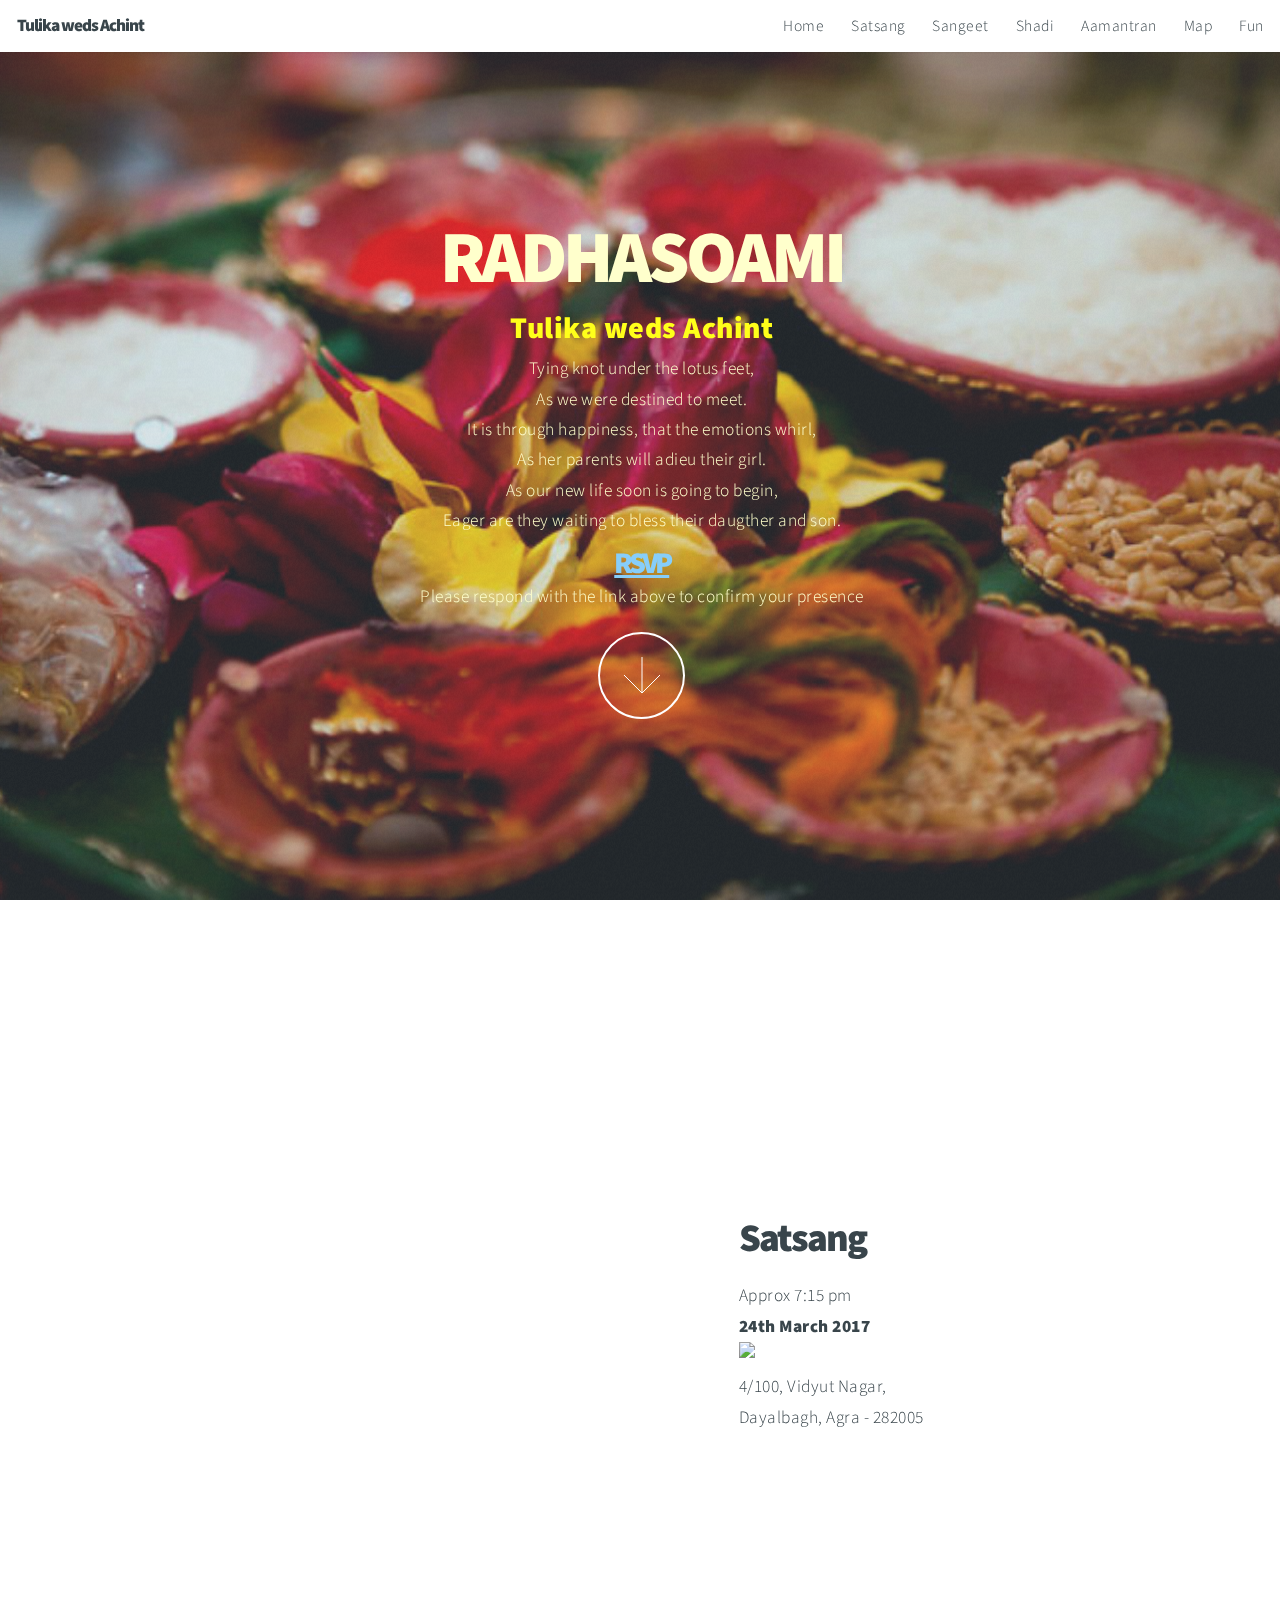
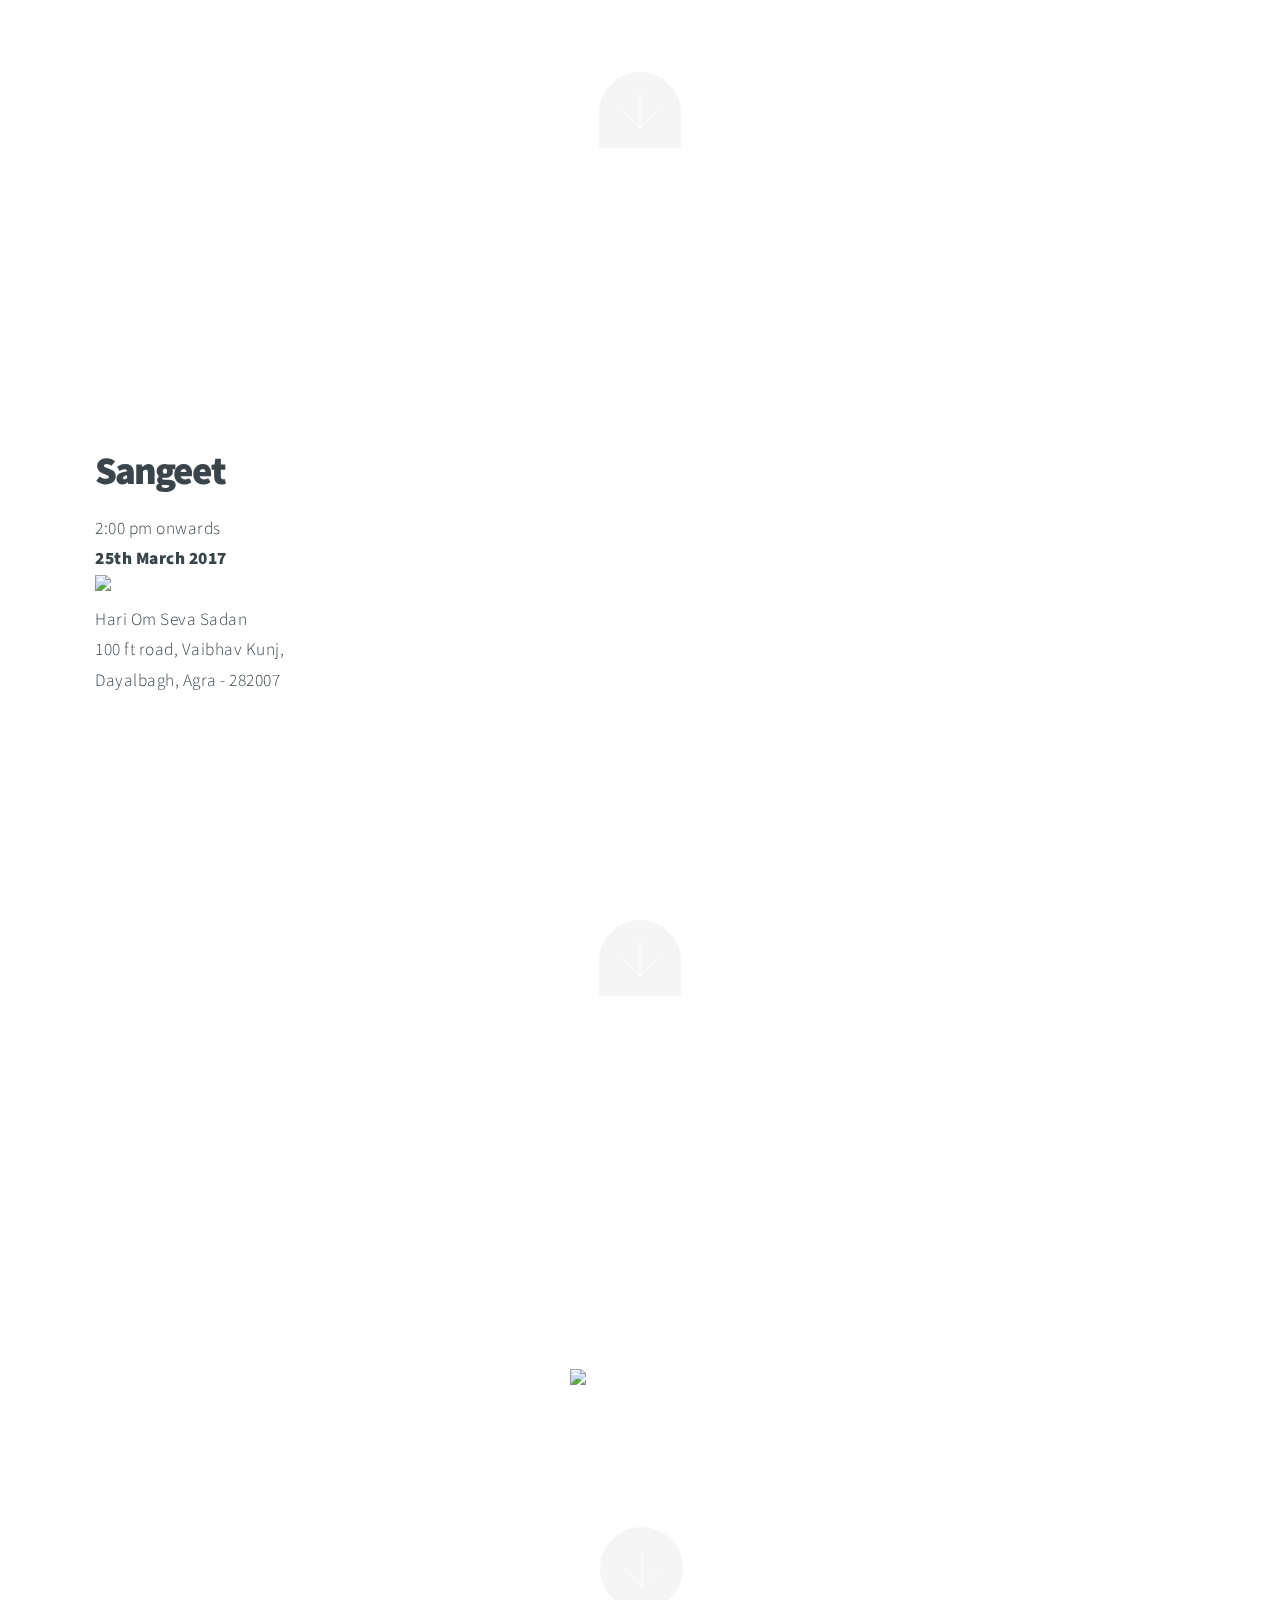
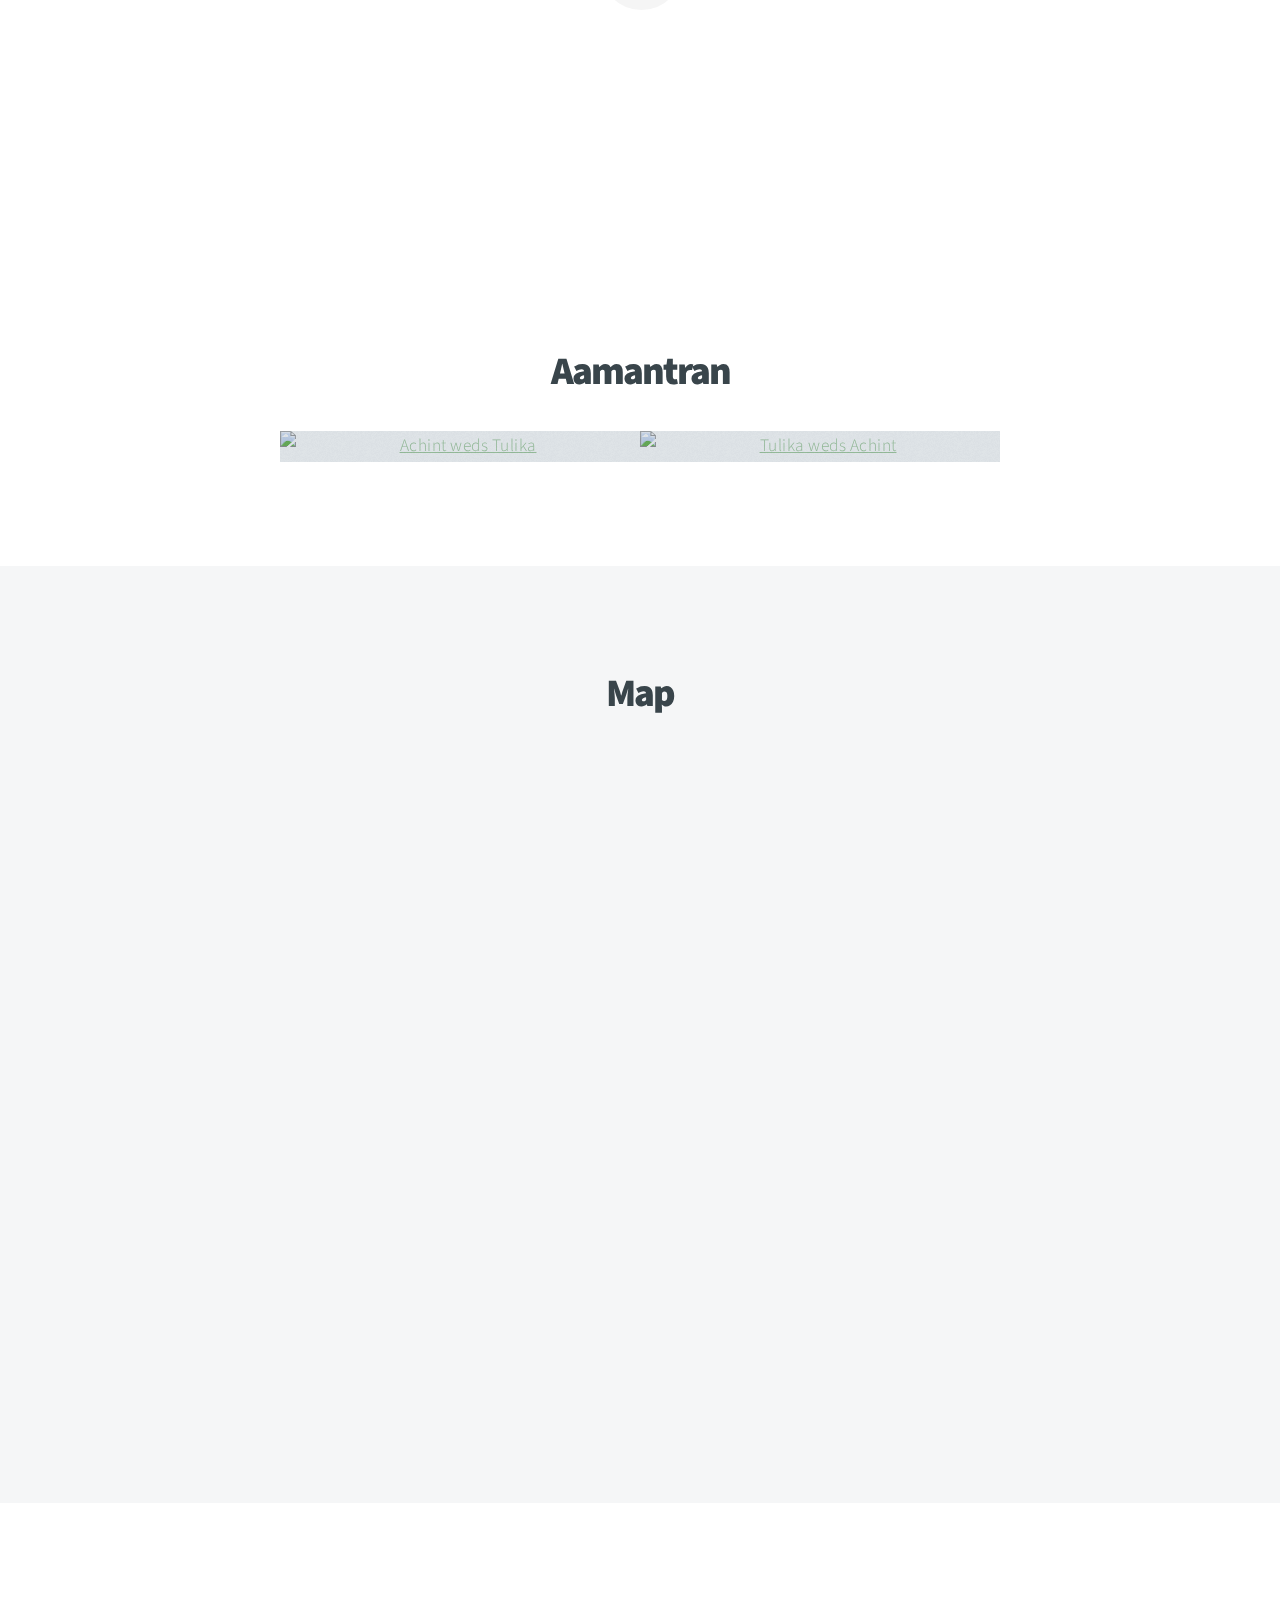
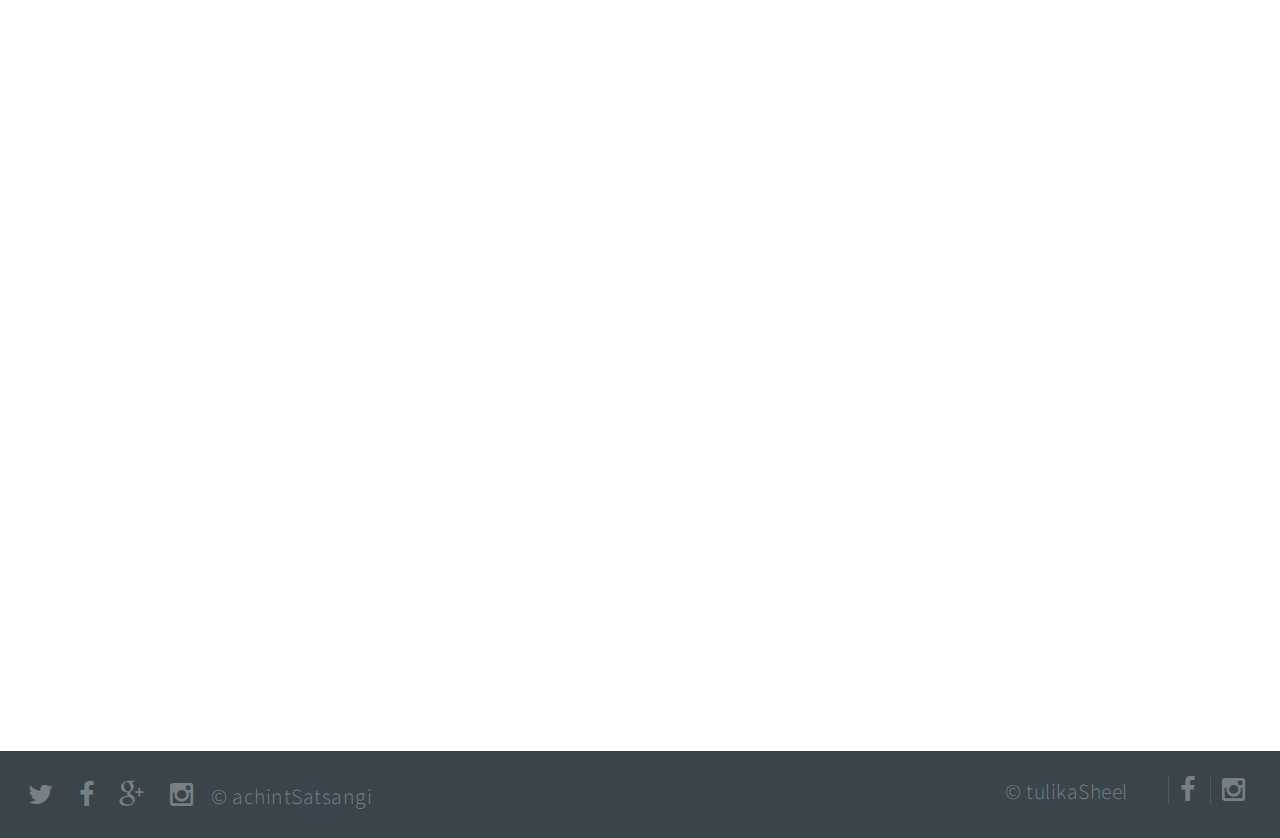
==== src/main/webapp/marriage/index.html @ 6a80fe25 "Deleted old junk files.. moved marriage site to a new folder" ====
<!DOCTYPE HTML>
<!--
	Big Picture by HTML5 UP
	html5up.net | @n33co
	Free for personal and commercial use under the CCA 3.0 license (html5up.net/license)
-->
<html>
	<head>
		<title>Tulika weds Achint</title>
		<meta charset="utf-8" />
		<meta name="viewport" content="width=device-width, initial-scale=1" />
		<link rel="icon" type="../images/jpg" href="../images/favicon.jpg" sizes="32x32">

		<!-- for IE -->
		<link rel="icon" type="../images/jpg" href="../images/favicon.jpg" >

		<!--[if lte IE 8]><script src="../assets/js/ie/html5shiv.js"></script><![endif]-->
		<link rel="stylesheet" href="../assets/css/main.css" />
		<!--[if lte IE 8]><link rel="stylesheet" href="../assets/css/ie8.css" /><![endif]-->
		<!--[if lte IE 9]><link rel="stylesheet" href="../assets/css/ie9.css" /><![endif]-->
	</head>
    <style>
        .google-maps {
            position: relative;
            padding-bottom: 75%; // This is the aspect ratio
            height: 0;
            overflow: hidden;
        }
        .google-maps iframe {
            position: absolute;
            top: 0;
            left: 0;
            width: 100% !important;
            height: 100% !important;
        }
    </style>
	<body>

		<!-- Header -->
			<header id="header">

				<!-- Logo -->
					<h1 id="logo">Tulika weds Achint</h1>

				<!-- Nav -->
					<nav id="nav">
						<ul>
							<li><a href="#intro">Home</a></li>
							<li><a href="#one">Satsang</a></li>
							<li><a href="#two">Sangeet</a></li>
                            <li><a href="#three">Shadi</a></li>
							<li><a href="#work">Aamantran</a></li>
							<li><a href="#contact">Map</a></li>
							<li><a href="#four">Fun</a></li>
						</ul>
					</nav>

			</header>

		<!-- Intro -->
			<section id="intro" class="main style1 dark fullscreen">
				<div class="content container 75%">
					<header>
						<h2 style="color: #ffffcc">RADHASOAMI</h2>
					</header>
					<p style="font-size: 30px; color: #ffff1a; margin-bottom: 10px;"><strong>Tulika weds Achint</strong><br></p>
					<p style="color: #ffffcc; margin-bottom: 10px;">Tying knot under the lotus feet,<br>
					As we were destined to meet.<br>
                    It is through happiness, that the emotions whirl,<br>
                    As her parents will adieu their girl.<br>
                    As our new life soon is going to begin,<br>
                    Eager are they waiting to bless their daugther and son.</p>
					<h2 style="font-size: 2em">
						<a style="font-size: 30px; text-decoration:underline; color: lightskyblue" target="_blank" href="https://goo.gl/forms/WWcEceyZVvLDAA352">RSVP</a>
					</h2>
					<p style="color: #ffffcc; margin-bottom: 10px;">Please respond with the link above to confirm your presence</p>
					<footer style="margin-top: 20px">
						<a href="#one" class="button style2 down">More</a>
					</footer>
				</div>
			</section>

		<!-- One -->
			<section id="one" class="main style2 right dark fullscreen">
				<div class="content box style2" style="background-color: rgba(255, 255, 255, 0.6);">
					<header>
						<h2>Satsang</h2>
					</header>
					<p>
						Approx 7:15 pm<br>
                        <strong>24th March 2017</strong><br>
						<a target="_blank" href="https://www.google.co.in/maps/place/27%C2%B013'10.3%22N+78%C2%B000'53.6%22E/@27.2195394,78.0137907,18z/data=!3m1!4b1!4m5!3m4!1s0x0:0x0!8m2!3d27.219537!4d78.014885">
							<img src="./images/maps.png" alt="View location" style="width: 45px; height: 45px" /></a><br>
                        4/100, Vidyut Nagar,<br>
                        Dayalbagh, Agra - 282005<br>
                    </p>
				</div>
				<a href="#two" class="button style2 down anchored">Next</a>
			</section>

		<!-- Two -->
			<section id="two" class="main style2 left dark fullscreen">
				<div class="content box style2" style="background-color: rgba(255, 255, 255, 0.6);">
					<header>
						<h2>Sangeet</h2>
					</header>
					<p>
						2:00 pm onwards<br>
                        <strong>25th March 2017</strong><br>
						<a target="_blank" href="https://www.google.co.in/maps/place/Hari+Om+Seva+Sadan/@27.2310279,78.0007339,17z/data=!4m12!1m6!3m5!1s0x397479f97de6b363:0x8b2eff7491666ffa!2sDayalbagh+Educational+Institute!8m2!3d27.2279199!4d78.0137765!3m4!1s0x0:0xb620b391113aa0e8!8m2!3d27.2306909!4d78.0000671">
							<img src="./images/maps.png" alt="View location" style="width: 45px; height: 45px"/></a><br>
                        Hari Om Seva Sadan<br>
                        100 ft road, Vaibhav Kunj,<br>
                        Dayalbagh, Agra - 282007<br>
				</div>
				<a href="#three" class="button style2 down anchored">Next</a>
			</section>

        <!-- three -->
        <section id="three" class="main style1 dark fullscreen">
            <div class="content container 75%">
                <header>
                    <h2>Shadi</h2>
                </header>
                <p style="font-size: 20px;">
					12:15 pm onwards<br>
                    <strong>26th March 2017<br>
					<a target="_blank" href="https://www.google.co.in/maps/place/Hari+Om+Seva+Sadan/@27.2310279,78.0007339,17z/data=!4m12!1m6!3m5!1s0x397479f97de6b363:0x8b2eff7491666ffa!2sDayalbagh+Educational+Institute!8m2!3d27.2279199!4d78.0137765!3m4!1s0x0:0xb620b391113aa0e8!8m2!3d27.2306909!4d78.0000671">
						<img src="./images/maps.png" alt="View location" style="width: 45px; height: 45px"/></a><br>
					Hari Om Seva Sadan<br>
					100 ft road, Vaibhav Kunj,<br>
					Dayalbagh, Agra - 282007<br>
					</strong></p>
                    <footer>
                        <a href="#work" class="button style2 down">More</a>
                    </footer>
            </div>
        </section>

        <!-- Work -->
			<section id="work" class="main style3 primary">
				<div class="content container">
					<header>
						<h2>Aamantran</h2>
					</header>

					<!-- Lightbox Gallery  -->
						<div class="container 75% gallery">
							<div class="row 0% images">
								<div class="6u 12u(mobile)"><a href="images/fulls/02.jpg" class="image fit from-right"><img src="images/thumbs/02.jpg" title="Achint weds Tulika" alt="Achint weds Tulika" /></a></div>
								<div class="6u 12u(mobile)"><a href="images/fulls/01.jpg" class="image fit from-left"><img src="images/thumbs/01.jpg" title="Tulika weds Achint" alt="Tulika weds Achint" /></a></div>
							</div>
						</div>

				</div>
			</section>

		<!-- Contact -->
			<section id="contact" class="main style3 secondary">
				<div class="content container">
					<header>
                        <h2>Map</h2>
					</header>
                    <div class="google-maps" style="margin-bottom: 30px;">
                        <iframe src="https://www.google.com/maps/d/embed?mid=1TReuYpq1yU-pJYX52hJkqtYd2sU" width="640" height="480"></iframe>
                    </div>
				</div>
			</section>


		<!-- four -->
		<section id="four" class="main style1 dark fullscreen">
			<div class="content container 75%">
				<header style="margin-bottom: 40px;">
					<h2>How I broke the news :)</h2>
				</header>
				<div id="youtubeVideo" class="video-container youtubeVideoClass">
					<iframe width="560" height="315" src="https://www.youtube.com/embed/zTxZk_iMkrM" frameborder="0" allowfullscreen></iframe>
				</div>
			</div>

		</section>

		<!-- Footer -->
			<footer id="footer">
				<!-- Icons -->
					<ul class="actions">
						<li><a target="_blank" href="https://twitter.com/achint_satsangi" class="icon fa-twitter"><span class="label">Twitter</span></a></li>
						<li><a target="_blank" href="https://www.facebook.com/satsangi.achint" class="icon fa-facebook"><span class="label">Facebook</span></a></li>
                        <li><a target="_blank" href="https://plus.google.com/u/0/+AchintSatsangi" class="icon fa-google-plus"><span class="label">Google+</span></a></li>
						<li><a target="_blank" href="https://www.instagram.com/achintsatsangi" class="icon fa-instagram"><span class="label">Instagram</span></a></li>
						<li></li>
						<li>&copy; achintSatsangi</li>
					</ul>

				<!-- menu -->
					<ul class="menu">
						<li>&copy; tulikaSheel</li>
						<li></li>
						<li><a target="_blank" href="https://www.facebook.com/tulika.sheel.5" class="icon fa-facebook"><span class="label">Facebook</span></a></li>
						<li><a target="_blank" href="https://www.instagram.com/tulikasheel/" class="icon fa-instagram"><span class="label">Instagram</span></a></li>
					</ul>

			</footer>

		<!-- Scripts -->
			<script src="assets/js/jquery.min.js"></script>
			<script src="assets/js/jquery.poptrox.min.js"></script>
			<script src="assets/js/jquery.scrolly.min.js"></script>
			<script src="assets/js/jquery.scrollex.min.js"></script>
			<script src="assets/js/skel.min.js"></script>
			<script src="assets/js/util.js"></script>
			<!--[if lte IE 8]><script src="assets/js/ie/respond.min.js"></script><![endif]-->
			<script src="assets/js/main.js"></script>
            <script>
                (function(i,s,o,g,r,a,m){i['GoogleAnalyticsObject']=r;i[r]=i[r]||function(){
                            (i[r].q=i[r].q||[]).push(arguments)},i[r].l=1*new Date();a=s.createElement(o),
                        m=s.getElementsByTagName(o)[0];a.async=1;a.src=g;m.parentNode.insertBefore(a,m)
                })(window,document,'script','https://www.google-analytics.com/analytics.js','ga');

                ga('create', 'UA-89670266-1', 'auto');
                ga('send', 'pageview');

            </script>
	</body>
</html>
---- src/main/webapp/assets/css/main.css ----
@import url("http://fonts.googleapis.com/css?family=Source+Sans+Pro:300,900");
@import url("font-awesome.min.css");

/*
	Big Picture by HTML5 UP
	html5up.net | @n33co
	Free for personal and commercial use under the CCA 3.0 license (html5up.net/license)
*/

/* Reset */

	html, body, div, span, applet, object, iframe, h1, h2, h3, h4, h5, h6, p, blockquote, pre, a, abbr, acronym, address, big, cite, code, del, dfn, em, img, ins, kbd, q, s, samp, small, strike, strong, sub, sup, tt, var, b, u, i, center, dl, dt, dd, ol, ul, li, fieldset, form, label, legend, table, caption, tbody, tfoot, thead, tr, th, td, article, aside, canvas, details, embed, figure, figcaption, footer, header, hgroup, menu, nav, output, ruby, section, summary, time, mark, audio, video {
		margin: 0;
		padding: 0;
		border: 0;
		font-size: 100%;
		font: inherit;
		vertical-align: baseline;
	}

	article, aside, details, figcaption, figure, footer, header, hgroup, menu, nav, section {
		display: block;
	}

	body {
		line-height: 1;
	}

	ol, ul {
		list-style: none;
	}

	blockquote, q {
		quotes: none;
	}

	blockquote:before, blockquote:after, q:before, q:after {
		content: '';
		content: none;
	}

	table {
		border-collapse: collapse;
		border-spacing: 0;
	}

	body {
		-webkit-text-size-adjust: none;
	}

/* Box Model */

	*, *:before, *:after {
		-moz-box-sizing: border-box;
		-webkit-box-sizing: border-box;
		box-sizing: border-box;
	}

/* Containers */

	.container {
		margin-left: auto;
		margin-right: auto;
	}

	.container.\31 25\25 {
		width: 100%;
		max-width: 1800px;
		min-width: 1440px;
	}

	.container.\37 5\25 {
		width: 1080px;
	}

	.container.\35 0\25 {
		width: 720px;
	}

	.container.\32 5\25 {
		width: 360px;
	}

	.container {
		width: 1440px;
	}

	@media screen and (max-width: 1920px) {

		.container.\31 25\25 {
			width: 100%;
			max-width: 1700px;
			min-width: 1360px;
		}

		.container.\37 5\25 {
			width: 1020px;
		}

		.container.\35 0\25 {
			width: 680px;
		}

		.container.\32 5\25 {
			width: 340px;
		}

		.container {
			width: 1360px;
		}

	}

	@media screen and (max-width: 1680px) {

		.container.\31 25\25 {
			width: 100%;
			max-width: 1500px;
			min-width: 1200px;
		}

		.container.\37 5\25 {
			width: 900px;
		}

		.container.\35 0\25 {
			width: 600px;
		}

		.container.\32 5\25 {
			width: 300px;
		}

		.container {
			width: 1200px;
		}

	}

	@media screen and (max-width: 1280px) {

		.container.\31 25\25 {
			width: 100%;
			max-width: 1200px;
			min-width: 960px;
		}

		.container.\37 5\25 {
			width: 720px;
		}

		.container.\35 0\25 {
			width: 480px;
		}

		.container.\32 5\25 {
			width: 240px;
		}

		.container {
			width: 960px;
		}

	}

	@media screen and (max-width: 1000px) {

		.container.\31 25\25 {
			width: 100%;
			max-width: 118.75%;
			min-width: 95%;
		}

		.container.\37 5\25 {
			width: 71.25%;
		}

		.container.\35 0\25 {
			width: 47.5%;
		}

		.container.\32 5\25 {
			width: 23.75%;
		}

		.container {
			width: 95%;
		}

	}

	@media screen and (max-width: 736px) {

		.container.\31 25\25 {
			width: 100%;
			max-width: 118.75%;
			min-width: 95%;
		}

		.container.\37 5\25 {
			width: 71.25%;
		}

		.container.\35 0\25 {
			width: 47.5%;
		}

		.container.\32 5\25 {
			width: 23.75%;
		}

		.container {
			width: 95%;
		}

	}

	@media screen and (max-width: 480px) {

		.container.\31 25\25 {
			width: 100%;
			max-width: 118.75%;
			min-width: 95%;
		}

		.container.\37 5\25 {
			width: 71.25%;
		}

		.container.\35 0\25 {
			width: 47.5%;
		}

		.container.\32 5\25 {
			width: 23.75%;
		}

		.container {
			width: 95% !important;
		}

	}

/* Grid */

	.row {
		border-bottom: solid 1px transparent;
		-moz-box-sizing: border-box;
		-webkit-box-sizing: border-box;
		box-sizing: border-box;
	}

	.row > * {
		float: left;
		-moz-box-sizing: border-box;
		-webkit-box-sizing: border-box;
		box-sizing: border-box;
	}

	.row:after, .row:before {
		content: '';
		display: block;
		clear: both;
		height: 0;
	}

	.row.uniform > * > :first-child {
		margin-top: 0;
	}

	.row.uniform > * > :last-child {
		margin-bottom: 0;
	}

	.row.\30 \25 > * {
		padding: 0px 0 0 0px;
	}

	.row.\30 \25 {
		margin: 0px 0 -1px 0px;
	}

	.row.uniform.\30 \25 > * {
		padding: 0px 0 0 0px;
	}

	.row.uniform.\30 \25 {
		margin: 0px 0 -1px 0px;
	}

	.row > * {
		padding: 40px 0 0 40px;
	}

	.row {
		margin: -40px 0 -1px -40px;
	}

	.row.uniform > * {
		padding: 40px 0 0 40px;
	}

	.row.uniform {
		margin: -40px 0 -1px -40px;
	}

	.row.\32 00\25 > * {
		padding: 80px 0 0 80px;
	}

	.row.\32 00\25 {
		margin: -80px 0 -1px -80px;
	}

	.row.uniform.\32 00\25 > * {
		padding: 80px 0 0 80px;
	}

	.row.uniform.\32 00\25 {
		margin: -80px 0 -1px -80px;
	}

	.row.\31 50\25 > * {
		padding: 60px 0 0 60px;
	}

	.row.\31 50\25 {
		margin: -60px 0 -1px -60px;
	}

	.row.uniform.\31 50\25 > * {
		padding: 60px 0 0 60px;
	}

	.row.uniform.\31 50\25 {
		margin: -60px 0 -1px -60px;
	}

	.row.\35 0\25 > * {
		padding: 20px 0 0 20px;
	}

	.row.\35 0\25 {
		margin: -20px 0 -1px -20px;
	}

	.row.uniform.\35 0\25 > * {
		padding: 20px 0 0 20px;
	}

	.row.uniform.\35 0\25 {
		margin: -20px 0 -1px -20px;
	}

	.row.\32 5\25 > * {
		padding: 10px 0 0 10px;
	}

	.row.\32 5\25 {
		margin: -10px 0 -1px -10px;
	}

	.row.uniform.\32 5\25 > * {
		padding: 10px 0 0 10px;
	}

	.row.uniform.\32 5\25 {
		margin: -10px 0 -1px -10px;
	}

	.\31 2u, .\31 2u\24 {
		width: 100%;
		clear: none;
		margin-left: 0;
	}

	.\31 1u, .\31 1u\24 {
		width: 91.6666666667%;
		clear: none;
		margin-left: 0;
	}

	.\31 0u, .\31 0u\24 {
		width: 83.3333333333%;
		clear: none;
		margin-left: 0;
	}

	.\39 u, .\39 u\24 {
		width: 75%;
		clear: none;
		margin-left: 0;
	}

	.\38 u, .\38 u\24 {
		width: 66.6666666667%;
		clear: none;
		margin-left: 0;
	}

	.\37 u, .\37 u\24 {
		width: 58.3333333333%;
		clear: none;
		margin-left: 0;
	}

	.\36 u, .\36 u\24 {
		width: 50%;
		clear: none;
		margin-left: 0;
	}

	.\35 u, .\35 u\24 {
		width: 41.6666666667%;
		clear: none;
		margin-left: 0;
	}

	.\34 u, .\34 u\24 {
		width: 33.3333333333%;
		clear: none;
		margin-left: 0;
	}

	.\33 u, .\33 u\24 {
		width: 25%;
		clear: none;
		margin-left: 0;
	}

	.\32 u, .\32 u\24 {
		width: 16.6666666667%;
		clear: none;
		margin-left: 0;
	}

	.\31 u, .\31 u\24 {
		width: 8.3333333333%;
		clear: none;
		margin-left: 0;
	}

	.\31 2u\24 + *,
	.\31 1u\24 + *,
	.\31 0u\24 + *,
	.\39 u\24 + *,
	.\38 u\24 + *,
	.\37 u\24 + *,
	.\36 u\24 + *,
	.\35 u\24 + *,
	.\34 u\24 + *,
	.\33 u\24 + *,
	.\32 u\24 + *,
	.\31 u\24 + * {
		clear: left;
	}

	.\-11u {
		margin-left: 91.66667%;
	}

	.\-10u {
		margin-left: 83.33333%;
	}

	.\-9u {
		margin-left: 75%;
	}

	.\-8u {
		margin-left: 66.66667%;
	}

	.\-7u {
		margin-left: 58.33333%;
	}

	.\-6u {
		margin-left: 50%;
	}

	.\-5u {
		margin-left: 41.66667%;
	}

	.\-4u {
		margin-left: 33.33333%;
	}

	.\-3u {
		margin-left: 25%;
	}

	.\-2u {
		margin-left: 16.66667%;
	}

	.\-1u {
		margin-left: 8.33333%;
	}

	@media screen and (max-width: 1920px) {

		.row > * {
			padding: 40px 0 0 40px;
		}

		.row {
			margin: -40px 0 -1px -40px;
		}

		.row.uniform > * {
			padding: 40px 0 0 40px;
		}

		.row.uniform {
			margin: -40px 0 -1px -40px;
		}

		.row.\32 00\25 > * {
			padding: 80px 0 0 80px;
		}

		.row.\32 00\25 {
			margin: -80px 0 -1px -80px;
		}

		.row.uniform.\32 00\25 > * {
			padding: 80px 0 0 80px;
		}

		.row.uniform.\32 00\25 {
			margin: -80px 0 -1px -80px;
		}

		.row.\31 50\25 > * {
			padding: 60px 0 0 60px;
		}

		.row.\31 50\25 {
			margin: -60px 0 -1px -60px;
		}

		.row.uniform.\31 50\25 > * {
			padding: 60px 0 0 60px;
		}

		.row.uniform.\31 50\25 {
			margin: -60px 0 -1px -60px;
		}

		.row.\35 0\25 > * {
			padding: 20px 0 0 20px;
		}

		.row.\35 0\25 {
			margin: -20px 0 -1px -20px;
		}

		.row.uniform.\35 0\25 > * {
			padding: 20px 0 0 20px;
		}

		.row.uniform.\35 0\25 {
			margin: -20px 0 -1px -20px;
		}

		.row.\32 5\25 > * {
			padding: 10px 0 0 10px;
		}

		.row.\32 5\25 {
			margin: -10px 0 -1px -10px;
		}

		.row.uniform.\32 5\25 > * {
			padding: 10px 0 0 10px;
		}

		.row.uniform.\32 5\25 {
			margin: -10px 0 -1px -10px;
		}

		.\31 2u\28wide\29, .\31 2u\24\28wide\29 {
			width: 100%;
			clear: none;
			margin-left: 0;
		}

		.\31 1u\28wide\29, .\31 1u\24\28wide\29 {
			width: 91.6666666667%;
			clear: none;
			margin-left: 0;
		}

		.\31 0u\28wide\29, .\31 0u\24\28wide\29 {
			width: 83.3333333333%;
			clear: none;
			margin-left: 0;
		}

		.\39 u\28wide\29, .\39 u\24\28wide\29 {
			width: 75%;
			clear: none;
			margin-left: 0;
		}

		.\38 u\28wide\29, .\38 u\24\28wide\29 {
			width: 66.6666666667%;
			clear: none;
			margin-left: 0;
		}

		.\37 u\28wide\29, .\37 u\24\28wide\29 {
			width: 58.3333333333%;
			clear: none;
			margin-left: 0;
		}

		.\36 u\28wide\29, .\36 u\24\28wide\29 {
			width: 50%;
			clear: none;
			margin-left: 0;
		}

		.\35 u\28wide\29, .\35 u\24\28wide\29 {
			width: 41.6666666667%;
			clear: none;
			margin-left: 0;
		}

		.\34 u\28wide\29, .\34 u\24\28wide\29 {
			width: 33.3333333333%;
			clear: none;
			margin-left: 0;
		}

		.\33 u\28wide\29, .\33 u\24\28wide\29 {
			width: 25%;
			clear: none;
			margin-left: 0;
		}

		.\32 u\28wide\29, .\32 u\24\28wide\29 {
			width: 16.6666666667%;
			clear: none;
			margin-left: 0;
		}

		.\31 u\28wide\29, .\31 u\24\28wide\29 {
			width: 8.3333333333%;
			clear: none;
			margin-left: 0;
		}

		.\31 2u\24\28wide\29 + *,
		.\31 1u\24\28wide\29 + *,
		.\31 0u\24\28wide\29 + *,
		.\39 u\24\28wide\29 + *,
		.\38 u\24\28wide\29 + *,
		.\37 u\24\28wide\29 + *,
		.\36 u\24\28wide\29 + *,
		.\35 u\24\28wide\29 + *,
		.\34 u\24\28wide\29 + *,
		.\33 u\24\28wide\29 + *,
		.\32 u\24\28wide\29 + *,
		.\31 u\24\28wide\29 + * {
			clear: left;
		}

		.\-11u\28wide\29 {
			margin-left: 91.66667%;
		}

		.\-10u\28wide\29 {
			margin-left: 83.33333%;
		}

		.\-9u\28wide\29 {
			margin-left: 75%;
		}

		.\-8u\28wide\29 {
			margin-left: 66.66667%;
		}

		.\-7u\28wide\29 {
			margin-left: 58.33333%;
		}

		.\-6u\28wide\29 {
			margin-left: 50%;
		}

		.\-5u\28wide\29 {
			margin-left: 41.66667%;
		}

		.\-4u\28wide\29 {
			margin-left: 33.33333%;
		}

		.\-3u\28wide\29 {
			margin-left: 25%;
		}

		.\-2u\28wide\29 {
			margin-left: 16.66667%;
		}

		.\-1u\28wide\29 {
			margin-left: 8.33333%;
		}

	}

	@media screen and (max-width: 1680px) {

		.row > * {
			padding: 40px 0 0 40px;
		}

		.row {
			margin: -40px 0 -1px -40px;
		}

		.row.uniform > * {
			padding: 40px 0 0 40px;
		}

		.row.uniform {
			margin: -40px 0 -1px -40px;
		}

		.row.\32 00\25 > * {
			padding: 80px 0 0 80px;
		}

		.row.\32 00\25 {
			margin: -80px 0 -1px -80px;
		}

		.row.uniform.\32 00\25 > * {
			padding: 80px 0 0 80px;
		}

		.row.uniform.\32 00\25 {
			margin: -80px 0 -1px -80px;
		}

		.row.\31 50\25 > * {
			padding: 60px 0 0 60px;
		}

		.row.\31 50\25 {
			margin: -60px 0 -1px -60px;
		}

		.row.uniform.\31 50\25 > * {
			padding: 60px 0 0 60px;
		}

		.row.uniform.\31 50\25 {
			margin: -60px 0 -1px -60px;
		}

		.row.\35 0\25 > * {
			padding: 20px 0 0 20px;
		}

		.row.\35 0\25 {
			margin: -20px 0 -1px -20px;
		}

		.row.uniform.\35 0\25 > * {
			padding: 20px 0 0 20px;
		}

		.row.uniform.\35 0\25 {
			margin: -20px 0 -1px -20px;
		}

		.row.\32 5\25 > * {
			padding: 10px 0 0 10px;
		}

		.row.\32 5\25 {
			margin: -10px 0 -1px -10px;
		}

		.row.uniform.\32 5\25 > * {
			padding: 10px 0 0 10px;
		}

		.row.uniform.\32 5\25 {
			margin: -10px 0 -1px -10px;
		}

		.\31 2u\28normal\29, .\31 2u\24\28normal\29 {
			width: 100%;
			clear: none;
			margin-left: 0;
		}

		.\31 1u\28normal\29, .\31 1u\24\28normal\29 {
			width: 91.6666666667%;
			clear: none;
			margin-left: 0;
		}

		.\31 0u\28normal\29, .\31 0u\24\28normal\29 {
			width: 83.3333333333%;
			clear: none;
			margin-left: 0;
		}

		.\39 u\28normal\29, .\39 u\24\28normal\29 {
			width: 75%;
			clear: none;
			margin-left: 0;
		}

		.\38 u\28normal\29, .\38 u\24\28normal\29 {
			width: 66.6666666667%;
			clear: none;
			margin-left: 0;
		}

		.\37 u\28normal\29, .\37 u\24\28normal\29 {
			width: 58.3333333333%;
			clear: none;
			margin-left: 0;
		}

		.\36 u\28normal\29, .\36 u\24\28normal\29 {
			width: 50%;
			clear: none;
			margin-left: 0;
		}

		.\35 u\28normal\29, .\35 u\24\28normal\29 {
			width: 41.6666666667%;
			clear: none;
			margin-left: 0;
		}

		.\34 u\28normal\29, .\34 u\24\28normal\29 {
			width: 33.3333333333%;
			clear: none;
			margin-left: 0;
		}

		.\33 u\28normal\29, .\33 u\24\28normal\29 {
			width: 25%;
			clear: none;
			margin-left: 0;
		}

		.\32 u\28normal\29, .\32 u\24\28normal\29 {
			width: 16.6666666667%;
			clear: none;
			margin-left: 0;
		}

		.\31 u\28normal\29, .\31 u\24\28normal\29 {
			width: 8.3333333333%;
			clear: none;
			margin-left: 0;
		}

		.\31 2u\24\28normal\29 + *,
		.\31 1u\24\28normal\29 + *,
		.\31 0u\24\28normal\29 + *,
		.\39 u\24\28normal\29 + *,
		.\38 u\24\28normal\29 + *,
		.\37 u\24\28normal\29 + *,
		.\36 u\24\28normal\29 + *,
		.\35 u\24\28normal\29 + *,
		.\34 u\24\28normal\29 + *,
		.\33 u\24\28normal\29 + *,
		.\32 u\24\28normal\29 + *,
		.\31 u\24\28normal\29 + * {
			clear: left;
		}

		.\-11u\28normal\29 {
			margin-left: 91.66667%;
		}

		.\-10u\28normal\29 {
			margin-left: 83.33333%;
		}

		.\-9u\28normal\29 {
			margin-left: 75%;
		}

		.\-8u\28normal\29 {
			margin-left: 66.66667%;
		}

		.\-7u\28normal\29 {
			margin-left: 58.33333%;
		}

		.\-6u\28normal\29 {
			margin-left: 50%;
		}

		.\-5u\28normal\29 {
			margin-left: 41.66667%;
		}

		.\-4u\28normal\29 {
			margin-left: 33.33333%;
		}

		.\-3u\28normal\29 {
			margin-left: 25%;
		}

		.\-2u\28normal\29 {
			margin-left: 16.66667%;
		}

		.\-1u\28normal\29 {
			margin-left: 8.33333%;
		}

	}

	@media screen and (max-width: 1280px) {

		.row > * {
			padding: 40px 0 0 40px;
		}

		.row {
			margin: -40px 0 -1px -40px;
		}

		.row.uniform > * {
			padding: 40px 0 0 40px;
		}

		.row.uniform {
			margin: -40px 0 -1px -40px;
		}

		.row.\32 00\25 > * {
			padding: 80px 0 0 80px;
		}

		.row.\32 00\25 {
			margin: -80px 0 -1px -80px;
		}

		.row.uniform.\32 00\25 > * {
			padding: 80px 0 0 80px;
		}

		.row.uniform.\32 00\25 {
			margin: -80px 0 -1px -80px;
		}

		.row.\31 50\25 > * {
			padding: 60px 0 0 60px;
		}

		.row.\31 50\25 {
			margin: -60px 0 -1px -60px;
		}

		.row.uniform.\31 50\25 > * {
			padding: 60px 0 0 60px;
		}

		.row.uniform.\31 50\25 {
			margin: -60px 0 -1px -60px;
		}

		.row.\35 0\25 > * {
			padding: 20px 0 0 20px;
		}

		.row.\35 0\25 {
			margin: -20px 0 -1px -20px;
		}

		.row.uniform.\35 0\25 > * {
			padding: 20px 0 0 20px;
		}

		.row.uniform.\35 0\25 {
			margin: -20px 0 -1px -20px;
		}

		.row.\32 5\25 > * {
			padding: 10px 0 0 10px;
		}

		.row.\32 5\25 {
			margin: -10px 0 -1px -10px;
		}

		.row.uniform.\32 5\25 > * {
			padding: 10px 0 0 10px;
		}

		.row.uniform.\32 5\25 {
			margin: -10px 0 -1px -10px;
		}

		.\31 2u\28narrow\29, .\31 2u\24\28narrow\29 {
			width: 100%;
			clear: none;
			margin-left: 0;
		}

		.\31 1u\28narrow\29, .\31 1u\24\28narrow\29 {
			width: 91.6666666667%;
			clear: none;
			margin-left: 0;
		}

		.\31 0u\28narrow\29, .\31 0u\24\28narrow\29 {
			width: 83.3333333333%;
			clear: none;
			margin-left: 0;
		}

		.\39 u\28narrow\29, .\39 u\24\28narrow\29 {
			width: 75%;
			clear: none;
			margin-left: 0;
		}

		.\38 u\28narrow\29, .\38 u\24\28narrow\29 {
			width: 66.6666666667%;
			clear: none;
			margin-left: 0;
		}

		.\37 u\28narrow\29, .\37 u\24\28narrow\29 {
			width: 58.3333333333%;
			clear: none;
			margin-left: 0;
		}

		.\36 u\28narrow\29, .\36 u\24\28narrow\29 {
			width: 50%;
			clear: none;
			margin-left: 0;
		}

		.\35 u\28narrow\29, .\35 u\24\28narrow\29 {
			width: 41.6666666667%;
			clear: none;
			margin-left: 0;
		}

		.\34 u\28narrow\29, .\34 u\24\28narrow\29 {
			width: 33.3333333333%;
			clear: none;
			margin-left: 0;
		}

		.\33 u\28narrow\29, .\33 u\24\28narrow\29 {
			width: 25%;
			clear: none;
			margin-left: 0;
		}

		.\32 u\28narrow\29, .\32 u\24\28narrow\29 {
			width: 16.6666666667%;
			clear: none;
			margin-left: 0;
		}

		.\31 u\28narrow\29, .\31 u\24\28narrow\29 {
			width: 8.3333333333%;
			clear: none;
			margin-left: 0;
		}

		.\31 2u\24\28narrow\29 + *,
		.\31 1u\24\28narrow\29 + *,
		.\31 0u\24\28narrow\29 + *,
		.\39 u\24\28narrow\29 + *,
		.\38 u\24\28narrow\29 + *,
		.\37 u\24\28narrow\29 + *,
		.\36 u\24\28narrow\29 + *,
		.\35 u\24\28narrow\29 + *,
		.\34 u\24\28narrow\29 + *,
		.\33 u\24\28narrow\29 + *,
		.\32 u\24\28narrow\29 + *,
		.\31 u\24\28narrow\29 + * {
			clear: left;
		}

		.\-11u\28narrow\29 {
			margin-left: 91.66667%;
		}

		.\-10u\28narrow\29 {
			margin-left: 83.33333%;
		}

		.\-9u\28narrow\29 {
			margin-left: 75%;
		}

		.\-8u\28narrow\29 {
			margin-left: 66.66667%;
		}

		.\-7u\28narrow\29 {
			margin-left: 58.33333%;
		}

		.\-6u\28narrow\29 {
			margin-left: 50%;
		}

		.\-5u\28narrow\29 {
			margin-left: 41.66667%;
		}

		.\-4u\28narrow\29 {
			margin-left: 33.33333%;
		}

		.\-3u\28narrow\29 {
			margin-left: 25%;
		}

		.\-2u\28narrow\29 {
			margin-left: 16.66667%;
		}

		.\-1u\28narrow\29 {
			margin-left: 8.33333%;
		}

	}

	@media screen and (max-width: 1000px) {

		.row > * {
			padding: 40px 0 0 40px;
		}

		.row {
			margin: -40px 0 -1px -40px;
		}

		.row.uniform > * {
			padding: 40px 0 0 40px;
		}

		.row.uniform {
			margin: -40px 0 -1px -40px;
		}

		.row.\32 00\25 > * {
			padding: 80px 0 0 80px;
		}

		.row.\32 00\25 {
			margin: -80px 0 -1px -80px;
		}

		.row.uniform.\32 00\25 > * {
			padding: 80px 0 0 80px;
		}

		.row.uniform.\32 00\25 {
			margin: -80px 0 -1px -80px;
		}

		.row.\31 50\25 > * {
			padding: 60px 0 0 60px;
		}

		.row.\31 50\25 {
			margin: -60px 0 -1px -60px;
		}

		.row.uniform.\31 50\25 > * {
			padding: 60px 0 0 60px;
		}

		.row.uniform.\31 50\25 {
			margin: -60px 0 -1px -60px;
		}

		.row.\35 0\25 > * {
			padding: 20px 0 0 20px;
		}

		.row.\35 0\25 {
			margin: -20px 0 -1px -20px;
		}

		.row.uniform.\35 0\25 > * {
			padding: 20px 0 0 20px;
		}

		.row.uniform.\35 0\25 {
			margin: -20px 0 -1px -20px;
		}

		.row.\32 5\25 > * {
			padding: 10px 0 0 10px;
		}

		.row.\32 5\25 {
			margin: -10px 0 -1px -10px;
		}

		.row.uniform.\32 5\25 > * {
			padding: 10px 0 0 10px;
		}

		.row.uniform.\32 5\25 {
			margin: -10px 0 -1px -10px;
		}

		.\31 2u\28narrower\29, .\31 2u\24\28narrower\29 {
			width: 100%;
			clear: none;
			margin-left: 0;
		}

		.\31 1u\28narrower\29, .\31 1u\24\28narrower\29 {
			width: 91.6666666667%;
			clear: none;
			margin-left: 0;
		}

		.\31 0u\28narrower\29, .\31 0u\24\28narrower\29 {
			width: 83.3333333333%;
			clear: none;
			margin-left: 0;
		}

		.\39 u\28narrower\29, .\39 u\24\28narrower\29 {
			width: 75%;
			clear: none;
			margin-left: 0;
		}

		.\38 u\28narrower\29, .\38 u\24\28narrower\29 {
			width: 66.6666666667%;
			clear: none;
			margin-left: 0;
		}

		.\37 u\28narrower\29, .\37 u\24\28narrower\29 {
			width: 58.3333333333%;
			clear: none;
			margin-left: 0;
		}

		.\36 u\28narrower\29, .\36 u\24\28narrower\29 {
			width: 50%;
			clear: none;
			margin-left: 0;
		}

		.\35 u\28narrower\29, .\35 u\24\28narrower\29 {
			width: 41.6666666667%;
			clear: none;
			margin-left: 0;
		}

		.\34 u\28narrower\29, .\34 u\24\28narrower\29 {
			width: 33.3333333333%;
			clear: none;
			margin-left: 0;
		}

		.\33 u\28narrower\29, .\33 u\24\28narrower\29 {
			width: 25%;
			clear: none;
			margin-left: 0;
		}

		.\32 u\28narrower\29, .\32 u\24\28narrower\29 {
			width: 16.6666666667%;
			clear: none;
			margin-left: 0;
		}

		.\31 u\28narrower\29, .\31 u\24\28narrower\29 {
			width: 8.3333333333%;
			clear: none;
			margin-left: 0;
		}

		.\31 2u\24\28narrower\29 + *,
		.\31 1u\24\28narrower\29 + *,
		.\31 0u\24\28narrower\29 + *,
		.\39 u\24\28narrower\29 + *,
		.\38 u\24\28narrower\29 + *,
		.\37 u\24\28narrower\29 + *,
		.\36 u\24\28narrower\29 + *,
		.\35 u\24\28narrower\29 + *,
		.\34 u\24\28narrower\29 + *,
		.\33 u\24\28narrower\29 + *,
		.\32 u\24\28narrower\29 + *,
		.\31 u\24\28narrower\29 + * {
			clear: left;
		}

		.\-11u\28narrower\29 {
			margin-left: 91.66667%;
		}

		.\-10u\28narrower\29 {
			margin-left: 83.33333%;
		}

		.\-9u\28narrower\29 {
			margin-left: 75%;
		}

		.\-8u\28narrower\29 {
			margin-left: 66.66667%;
		}

		.\-7u\28narrower\29 {
			margin-left: 58.33333%;
		}

		.\-6u\28narrower\29 {
			margin-left: 50%;
		}

		.\-5u\28narrower\29 {
			margin-left: 41.66667%;
		}

		.\-4u\28narrower\29 {
			margin-left: 33.33333%;
		}

		.\-3u\28narrower\29 {
			margin-left: 25%;
		}

		.\-2u\28narrower\29 {
			margin-left: 16.66667%;
		}

		.\-1u\28narrower\29 {
			margin-left: 8.33333%;
		}

	}

	@media screen and (max-width: 736px) {

		.row > * {
			padding: 20px 0 0 20px;
		}

		.row {
			margin: -20px 0 -1px -20px;
		}

		.row.uniform > * {
			padding: 20px 0 0 20px;
		}

		.row.uniform {
			margin: -20px 0 -1px -20px;
		}

		.row.\32 00\25 > * {
			padding: 40px 0 0 40px;
		}

		.row.\32 00\25 {
			margin: -40px 0 -1px -40px;
		}

		.row.uniform.\32 00\25 > * {
			padding: 40px 0 0 40px;
		}

		.row.uniform.\32 00\25 {
			margin: -40px 0 -1px -40px;
		}

		.row.\31 50\25 > * {
			padding: 30px 0 0 30px;
		}

		.row.\31 50\25 {
			margin: -30px 0 -1px -30px;
		}

		.row.uniform.\31 50\25 > * {
			padding: 30px 0 0 30px;
		}

		.row.uniform.\31 50\25 {
			margin: -30px 0 -1px -30px;
		}

		.row.\35 0\25 > * {
			padding: 10px 0 0 10px;
		}

		.row.\35 0\25 {
			margin: -10px 0 -1px -10px;
		}

		.row.uniform.\35 0\25 > * {
			padding: 10px 0 0 10px;
		}

		.row.uniform.\35 0\25 {
			margin: -10px 0 -1px -10px;
		}

		.row.\32 5\25 > * {
			padding: 5px 0 0 5px;
		}

		.row.\32 5\25 {
			margin: -5px 0 -1px -5px;
		}

		.row.uniform.\32 5\25 > * {
			padding: 5px 0 0 5px;
		}

		.row.uniform.\32 5\25 {
			margin: -5px 0 -1px -5px;
		}

		.\31 2u\28mobile\29, .\31 2u\24\28mobile\29 {
			width: 100%;
			clear: none;
			margin-left: 0;
		}

		.\31 1u\28mobile\29, .\31 1u\24\28mobile\29 {
			width: 91.6666666667%;
			clear: none;
			margin-left: 0;
		}

		.\31 0u\28mobile\29, .\31 0u\24\28mobile\29 {
			width: 83.3333333333%;
			clear: none;
			margin-left: 0;
		}

		.\39 u\28mobile\29, .\39 u\24\28mobile\29 {
			width: 75%;
			clear: none;
			margin-left: 0;
		}

		.\38 u\28mobile\29, .\38 u\24\28mobile\29 {
			width: 66.6666666667%;
			clear: none;
			margin-left: 0;
		}

		.\37 u\28mobile\29, .\37 u\24\28mobile\29 {
			width: 58.3333333333%;
			clear: none;
			margin-left: 0;
		}

		.\36 u\28mobile\29, .\36 u\24\28mobile\29 {
			width: 50%;
			clear: none;
			margin-left: 0;
		}

		.\35 u\28mobile\29, .\35 u\24\28mobile\29 {
			width: 41.6666666667%;
			clear: none;
			margin-left: 0;
		}

		.\34 u\28mobile\29, .\34 u\24\28mobile\29 {
			width: 33.3333333333%;
			clear: none;
			margin-left: 0;
		}

		.\33 u\28mobile\29, .\33 u\24\28mobile\29 {
			width: 25%;
			clear: none;
			margin-left: 0;
		}

		.\32 u\28mobile\29, .\32 u\24\28mobile\29 {
			width: 16.6666666667%;
			clear: none;
			margin-left: 0;
		}

		.\31 u\28mobile\29, .\31 u\24\28mobile\29 {
			width: 8.3333333333%;
			clear: none;
			margin-left: 0;
		}

		.\31 2u\24\28mobile\29 + *,
		.\31 1u\24\28mobile\29 + *,
		.\31 0u\24\28mobile\29 + *,
		.\39 u\24\28mobile\29 + *,
		.\38 u\24\28mobile\29 + *,
		.\37 u\24\28mobile\29 + *,
		.\36 u\24\28mobile\29 + *,
		.\35 u\24\28mobile\29 + *,
		.\34 u\24\28mobile\29 + *,
		.\33 u\24\28mobile\29 + *,
		.\32 u\24\28mobile\29 + *,
		.\31 u\24\28mobile\29 + * {
			clear: left;
		}

		.\-11u\28mobile\29 {
			margin-left: 91.66667%;
		}

		.\-10u\28mobile\29 {
			margin-left: 83.33333%;
		}

		.\-9u\28mobile\29 {
			margin-left: 75%;
		}

		.\-8u\28mobile\29 {
			margin-left: 66.66667%;
		}

		.\-7u\28mobile\29 {
			margin-left: 58.33333%;
		}

		.\-6u\28mobile\29 {
			margin-left: 50%;
		}

		.\-5u\28mobile\29 {
			margin-left: 41.66667%;
		}

		.\-4u\28mobile\29 {
			margin-left: 33.33333%;
		}

		.\-3u\28mobile\29 {
			margin-left: 25%;
		}

		.\-2u\28mobile\29 {
			margin-left: 16.66667%;
		}

		.\-1u\28mobile\29 {
			margin-left: 8.33333%;
		}

	}

	@media screen and (max-width: 480px) {

		.row > * {
			padding: 20px 0 0 20px;
		}

		.row {
			margin: -20px 0 -1px -20px;
		}

		.row.uniform > * {
			padding: 20px 0 0 20px;
		}

		.row.uniform {
			margin: -20px 0 -1px -20px;
		}

		.row.\32 00\25 > * {
			padding: 40px 0 0 40px;
		}

		.row.\32 00\25 {
			margin: -40px 0 -1px -40px;
		}

		.row.uniform.\32 00\25 > * {
			padding: 40px 0 0 40px;
		}

		.row.uniform.\32 00\25 {
			margin: -40px 0 -1px -40px;
		}

		.row.\31 50\25 > * {
			padding: 30px 0 0 30px;
		}

		.row.\31 50\25 {
			margin: -30px 0 -1px -30px;
		}

		.row.uniform.\31 50\25 > * {
			padding: 30px 0 0 30px;
		}

		.row.uniform.\31 50\25 {
			margin: -30px 0 -1px -30px;
		}

		.row.\35 0\25 > * {
			padding: 10px 0 0 10px;
		}

		.row.\35 0\25 {
			margin: -10px 0 -1px -10px;
		}

		.row.uniform.\35 0\25 > * {
			padding: 10px 0 0 10px;
		}

		.row.uniform.\35 0\25 {
			margin: -10px 0 -1px -10px;
		}

		.row.\32 5\25 > * {
			padding: 5px 0 0 5px;
		}

		.row.\32 5\25 {
			margin: -5px 0 -1px -5px;
		}

		.row.uniform.\32 5\25 > * {
			padding: 5px 0 0 5px;
		}

		.row.uniform.\32 5\25 {
			margin: -5px 0 -1px -5px;
		}

		.\31 2u\28mobilenarrow\29, .\31 2u\24\28mobilenarrow\29 {
			width: 100%;
			clear: none;
			margin-left: 0;
		}

		.\31 1u\28mobilenarrow\29, .\31 1u\24\28mobilenarrow\29 {
			width: 91.6666666667%;
			clear: none;
			margin-left: 0;
		}

		.\31 0u\28mobilenarrow\29, .\31 0u\24\28mobilenarrow\29 {
			width: 83.3333333333%;
			clear: none;
			margin-left: 0;
		}

		.\39 u\28mobilenarrow\29, .\39 u\24\28mobilenarrow\29 {
			width: 75%;
			clear: none;
			margin-left: 0;
		}

		.\38 u\28mobilenarrow\29, .\38 u\24\28mobilenarrow\29 {
			width: 66.6666666667%;
			clear: none;
			margin-left: 0;
		}

		.\37 u\28mobilenarrow\29, .\37 u\24\28mobilenarrow\29 {
			width: 58.3333333333%;
			clear: none;
			margin-left: 0;
		}

		.\36 u\28mobilenarrow\29, .\36 u\24\28mobilenarrow\29 {
			width: 50%;
			clear: none;
			margin-left: 0;
		}

		.\35 u\28mobilenarrow\29, .\35 u\24\28mobilenarrow\29 {
			width: 41.6666666667%;
			clear: none;
			margin-left: 0;
		}

		.\34 u\28mobilenarrow\29, .\34 u\24\28mobilenarrow\29 {
			width: 33.3333333333%;
			clear: none;
			margin-left: 0;
		}

		.\33 u\28mobilenarrow\29, .\33 u\24\28mobilenarrow\29 {
			width: 25%;
			clear: none;
			margin-left: 0;
		}

		.\32 u\28mobilenarrow\29, .\32 u\24\28mobilenarrow\29 {
			width: 16.6666666667%;
			clear: none;
			margin-left: 0;
		}

		.\31 u\28mobilenarrow\29, .\31 u\24\28mobilenarrow\29 {
			width: 8.3333333333%;
			clear: none;
			margin-left: 0;
		}

		.\31 2u\24\28mobilenarrow\29 + *,
		.\31 1u\24\28mobilenarrow\29 + *,
		.\31 0u\24\28mobilenarrow\29 + *,
		.\39 u\24\28mobilenarrow\29 + *,
		.\38 u\24\28mobilenarrow\29 + *,
		.\37 u\24\28mobilenarrow\29 + *,
		.\36 u\24\28mobilenarrow\29 + *,
		.\35 u\24\28mobilenarrow\29 + *,
		.\34 u\24\28mobilenarrow\29 + *,
		.\33 u\24\28mobilenarrow\29 + *,
		.\32 u\24\28mobilenarrow\29 + *,
		.\31 u\24\28mobilenarrow\29 + * {
			clear: left;
		}

		.\-11u\28mobilenarrow\29 {
			margin-left: 91.66667%;
		}

		.\-10u\28mobilenarrow\29 {
			margin-left: 83.33333%;
		}

		.\-9u\28mobilenarrow\29 {
			margin-left: 75%;
		}

		.\-8u\28mobilenarrow\29 {
			margin-left: 66.66667%;
		}

		.\-7u\28mobilenarrow\29 {
			margin-left: 58.33333%;
		}

		.\-6u\28mobilenarrow\29 {
			margin-left: 50%;
		}

		.\-5u\28mobilenarrow\29 {
			margin-left: 41.66667%;
		}

		.\-4u\28mobilenarrow\29 {
			margin-left: 33.33333%;
		}

		.\-3u\28mobilenarrow\29 {
			margin-left: 25%;
		}

		.\-2u\28mobilenarrow\29 {
			margin-left: 16.66667%;
		}

		.\-1u\28mobilenarrow\29 {
			margin-left: 8.33333%;
		}

	}

/* Basic */

	@-ms-viewport {
		width: device-width;
	}

	html {
		height: 100%;
	}

	body {
		background: #fff;
		height: 100%;
		font-family: 'Source Sans Pro', sans-serif;
		font-weight: 300;
		font-size: 18pt;
		line-height: 1.75em;
		color: #39454b;
		letter-spacing: 0.5px;
	}

		body.is-loading *, body.is-resizing * {
			-moz-transition: none !important;
			-webkit-transition: none !important;
			-ms-transition: none !important;
			transition: none !important;
			-moz-animation: none !important;
			-webkit-animation: none !important;
			-ms-animation: none !important;
			animation: none !important;
		}

	input, textarea, select {
		font-family: 'Source Sans Pro', sans-serif;
		font-weight: 300;
		font-size: 18pt;
		line-height: 1.75em;
		color: #39454b;
		letter-spacing: 0.5px;
	}

	h1, h2, h3, h4, h5, h6 {
		font-weight: 900;
		color: inherit;
	}

	h1 a, h2 a, h3 a, h4 a, h5 a, h6 a {
		color: inherit;
		text-decoration: none;
	}

	h2 {
		font-size: 2.25em;
		letter-spacing: -2px;
		line-height: 1.25em;
	}

	strong, b {
		font-weight: 900;
		color: inherit;
	}

	em, i {
		font-style: italic;
	}

	a {
		-moz-transition: all 0.2s ease-in-out, color 0.2s ease-in-out;
		-webkit-transition: all 0.2s ease-in-out, color 0.2s ease-in-out;
		-ms-transition: all 0.2s ease-in-out, color 0.2s ease-in-out;
		transition: all 0.2s ease-in-out, color 0.2s ease-in-out;
		color: #98c593;
	}

	sub {
		position: relative;
		top: 0.5em;
		font-size: 0.8em;
	}

	sup {
		position: relative;
		top: -0.5em;
		font-size: 0.8em;
	}

	hr {
		border: 0;
		border-top: solid 1px #ddd;
	}

	blockquote {
		border-left: solid 0.5em #ddd;
		padding: 1em 0 1em 2em;
		font-style: italic;
	}

	p, ul, ol, dl, table {
		margin-bottom: 1em;
	}

	header {
		margin-bottom: 1em;
	}

		header p {
			display: block;
			margin: 1em 0 0 0;
			padding: 0 0 0.5em 0;
		}

	footer {
		margin-top: 2em;
	}

	br.clear {
		clear: both;
	}

/* Sections/Article */

	section, article {
		margin-bottom: 3em;
	}

	section > :last-child,
	article > :last-child,
	section > .content > :last-child,
	article > .content > :last-child,
	section:last-child,
	article:last-child {
		margin-bottom: 0;
	}

	.row > section, .row > article {
		margin-bottom: 0;
	}

/* Image */

	.image {
		position: relative;
		display: inline-block;
	}

		.image:before {
			content: '';
			position: absolute;
			left: 0;
			top: 0;
			width: 100%;
			height: 100%;
			background: url("images/overlay.png");
		}

		.image img {
			display: block;
			width: 100%;
		}

		.image.featured {
			display: block;
			width: 100%;
			margin: 0 0 2em 0;
		}

		.image.fit {
			display: block;
			width: 100%;
		}

		.image.left {
			float: left;
			margin: 0 2em 2em 0;
		}

		.image.centered {
			display: block;
			margin: 0 0 2em 0;
		}

			.image.centered img {
				margin: 0 auto;
				width: auto;
			}

/* List */

	ul.default {
		list-style: disc;
		padding-left: 1em;
	}

		ul.default li {
			padding-left: 0.5em;
		}

	ul.icons {
		cursor: default;
	}

		ul.icons li {
			display: inline-block;
		}

		ul.icons a {
			display: inline-block;
			width: 2em;
			height: 2em;
			line-height: 2em;
			text-align: center;
			border: 0;
		}

	ul.menu {
		cursor: default;
	}

		ul.menu li {
			display: inline-block;
			line-height: 1em;
			border-left: solid 1px rgba(145, 146, 147, 0.25);
			padding: 0 0 0 0.5em;
			margin: 0 0 0 0.5em;
		}

			ul.menu li:first-child {
				border-left: 0;
				padding-left: 0;
				margin-left: 0;
			}

	ul.actions {
		cursor: default;
	}

		ul.actions li {
			display: inline-block;
			margin: 0 0 0 0.5em;
		}

			ul.actions li:first-child {
				margin-left: 0;
			}

	ol.default {
		list-style: decimal;
		padding-left: 1.25em;
	}

		ol.default li {
			padding-left: 0.25em;
		}

/* Form */

	form label {
		display: block;
	}

	form input[type="text"],
	form input[type="email"],
	form input[type="password"],
	form select,
	form textarea {
		-moz-appearance: none;
		-webkit-appearance: none;
		-ms-appearance: none;
		appearance: none;
		-moz-transition: all 0.2s ease-in-out, color 0.2s ease-in-out;
		-webkit-transition: all 0.2s ease-in-out, color 0.2s ease-in-out;
		-ms-transition: all 0.2s ease-in-out, color 0.2s ease-in-out;
		transition: all 0.2s ease-in-out, color 0.2s ease-in-out;
		display: block;
		width: 100%;
		padding: 0.65em 0.75em;
		background: none;
		border: solid 2px rgba(185, 186, 187, 0.25);
		color: inherit;
		border-radius: 0.5em;
		outline: none;
	}

		form input[type="text"]:focus,
		form input[type="email"]:focus,
		form input[type="password"]:focus,
		form select:focus,
		form textarea:focus {
			border-color: #9ac8e9;
		}

	form input[type="text"],
	form input[type="email"],
	form input[type="password"] {
		line-height: 1.35em;
	}

	form select {
		line-height: 1.35em;
	}

	form textarea {
		min-height: 8em;
	}

	form .formerize-placeholder,
	form ::-webkit-input-placeholder,
	form :-moz-placeholder,
	form ::-moz-placeholder,
	form :-ms-input-placeholder {
		color: rgba(145, 146, 147, 0.85) !important;
	}

	form ::-moz-focus-inner {
		border: 0;
	}

/* Table */

	table {
		width: 100%;
	}

		table.default {
			width: 100%;
		}

			table.default tbody tr:nth-child(2n+2) {
				background: #f4f4f4;
			}

			table.default td {
				padding: 0.5em 1em 0.5em 1em;
			}

			table.default th {
				text-align: left;
				font-weight: 900;
				padding: 0.5em 1em 0.5em 1em;
			}

			table.default thead {
				background: #444;
				color: #fff;
			}

			table.default tfoot {
				background: #eee;
			}

/* Button */

	input[type="button"],
	input[type="submit"],
	input[type="reset"],
	.button,
	button {
		-moz-appearance: none;
		-webkit-appearance: none;
		-ms-appearance: none;
		appearance: none;
		-moz-transition: all 0.2s ease-in-out;
		-webkit-transition: all 0.2s ease-in-out;
		-ms-transition: all 0.2s ease-in-out;
		transition: all 0.2s ease-in-out;
		background-color: #98c593;
		border: 0;
		border-radius: 3.5em;
		color: #fff;
		cursor: pointer;
		display: inline-block;
		height: 3.5em;
		line-height: 3.5em;
		outline: 0;
		padding: 0 2em 0 2em;
		position: relative;
		text-align: center;
		text-decoration: none;
	}

		input[type="button"].down,
		input[type="submit"].down,
		input[type="reset"].down,
		.button.down,
		button.down {
			width: 5em;
			height: 5em;
			line-height: 4.5em;
			padding: 0;
			background-image: url("images/dark-arrow.svg");
			background-position: center center;
			background-repeat: no-repeat;
			text-indent: -10em;
			overflow: hidden;
		}

			input[type="button"].down.anchored,
			input[type="submit"].down.anchored,
			input[type="reset"].down.anchored,
			.button.down.anchored,
			button.down.anchored {
				bottom: 0;
				border-bottom: 0;
				border-radius: 3em 3em 0 0;
				height: 4.5em;
				margin-left: -2.5em;
			}

		input[type="button"].anchored,
		input[type="submit"].anchored,
		input[type="reset"].anchored,
		.button.anchored,
		button.anchored {
			position: absolute;
			left: 50%;
		}

		input[type="button"]:hover,
		input[type="submit"]:hover,
		input[type="reset"]:hover,
		.button:hover,
		button:hover {
			background-color: #a8d5a3;
		}

		input[type="button"]:active,
		input[type="submit"]:active,
		input[type="reset"]:active,
		.button:active,
		button:active {
			background-color: #88b583;
		}

		input[type="button"].style2,
		input[type="submit"].style2,
		input[type="reset"].style2,
		.button.style2,
		button.style2 {
			background-color: transparent;
			border: solid 2px #e5e6e7;
			color: inherit;
		}

			input[type="button"].style2:hover,
			input[type="submit"].style2:hover,
			input[type="reset"].style2:hover,
			.button.style2:hover,
			button.style2:hover {
				background-color: rgba(145, 146, 147, 0.035);
			}

			input[type="button"].style2.down,
			input[type="submit"].style2.down,
			input[type="reset"].style2.down,
			.button.style2.down,
			button.style2.down {
				background-image: url("images/arrow.svg");
			}

/* Box */

	.box {
		background: #fff;
		color: #39454b;
		padding: 2em;
	}

		.box.style2 {
			padding: 3.5em 2.5em 3.5em 5.5em;
		}

/* Main */

	.main {
		position: relative;
		margin: 0;
		overflow-x: hidden;
	}

		.main.fullscreen {
			height: 100%;
		}

		.main.style1 {
			text-align: center;
			padding: 2em 0 2em 0;
		}

			.main.style1 h2 {
				font-size: 4.25em;
				line-height: 1em;
				letter-spacing: -4px;
			}

			.main.style1:before {
				content: '';
				display: inline-block;
				vertical-align: middle;
				height: 100%;
			}

			.main.style1 .content {
				-moz-transition: all 1s ease;
				-webkit-transition: all 1s ease;
				-ms-transition: all 1s ease;
				transition: all 1s ease;
				-moz-transform: translateZ(0);
				-webkit-transform: translateZ(0);
				-ms-transform: translateZ(0);
				transform: translateZ(0);
				opacity: 1.0;
				display: inline-block;
				vertical-align: middle;
			}

			.main.style1.inactive .content {
				opacity: 0;
			}

		.main.style2 {
			padding: 3em 0 3em 0;
			overflow: hidden;
		}

			.main.style2 .content {
				-moz-transition: all 1s ease;
				-webkit-transition: all 1s ease;
				-ms-transition: all 1s ease;
				transition: all 1s ease;
				-moz-transform: translateZ(0);
				-webkit-transform: translateZ(0);
				-ms-transform: translateZ(0);
				transform: translateZ(0);
				position: relative;
				width: 35%;
				display: inline-block;
				vertical-align: middle;
			}

			.main.style2.left:after {
				content: '';
				display: inline-block;
				vertical-align: middle;
				height: 100%;
			}

			.main.style2.left .content {
				left: 0;
			}

			.main.style2.right:before {
				content: '';
				display: inline-block;
				vertical-align: middle;
				height: 100%;
			}

			.main.style2.right .content {
				left: 65%;
			}

			.main.style2.inactive.left .content {
				left: -35%;
			}

			.main.style2.inactive.right .content {
				left: 100%;
			}

		.main.style3 {
			text-align: center;
			padding: 6em 0 6em 0;
		}

			.main.style3 .content > header {
				margin-bottom: 2em;
			}

			.main.style3.primary {
				background: #fff;
			}

			.main.style3.secondary {
				background: #f5f6f7;
			}

/* Dark */

	.dark {
		color: #fff;
	}

		.dark a {
			color: #fff;
		}

		.dark .button.style2 {
			border-color: inherit;
			background-color: rgba(64, 64, 64, 0.05);
		}

			.dark .button.style2:hover {
				background-color: rgba(255, 255, 255, 0.1);
			}

			.dark .button.style2.down {
				background-image: url("images/dark-arrow.svg");
			}

/* Spinner */

	@-moz-keyframes spinner-rotate {
		0% {
			-moz-transform: scale(1) rotate(0deg);
			-webkit-transform: scale(1) rotate(0deg);
			-ms-transform: scale(1) rotate(0deg);
			transform: scale(1) rotate(0deg);
		}

		100% {
			-moz-transform: scale(1) rotate(360deg);
			-webkit-transform: scale(1) rotate(360deg);
			-ms-transform: scale(1) rotate(360deg);
			transform: scale(1) rotate(360deg);
		}
	}

	@-webkit-keyframes spinner-rotate {
		0% {
			-moz-transform: scale(1) rotate(0deg);
			-webkit-transform: scale(1) rotate(0deg);
			-ms-transform: scale(1) rotate(0deg);
			transform: scale(1) rotate(0deg);
		}

		100% {
			-moz-transform: scale(1) rotate(360deg);
			-webkit-transform: scale(1) rotate(360deg);
			-ms-transform: scale(1) rotate(360deg);
			transform: scale(1) rotate(360deg);
		}
	}

	@-ms-keyframes spinner-rotate {
		0% {
			-moz-transform: scale(1) rotate(0deg);
			-webkit-transform: scale(1) rotate(0deg);
			-ms-transform: scale(1) rotate(0deg);
			transform: scale(1) rotate(0deg);
		}

		100% {
			-moz-transform: scale(1) rotate(360deg);
			-webkit-transform: scale(1) rotate(360deg);
			-ms-transform: scale(1) rotate(360deg);
			transform: scale(1) rotate(360deg);
		}
	}

	@keyframes spinner-rotate {
		0% {
			-moz-transform: scale(1) rotate(0deg);
			-webkit-transform: scale(1) rotate(0deg);
			-ms-transform: scale(1) rotate(0deg);
			transform: scale(1) rotate(0deg);
		}

		100% {
			-moz-transform: scale(1) rotate(360deg);
			-webkit-transform: scale(1) rotate(360deg);
			-ms-transform: scale(1) rotate(360deg);
			transform: scale(1) rotate(360deg);
		}
	}

/* Loader */

	@-moz-keyframes spinner-show {
		0% {
			opacity: 0;
		}

		100% {
			opacity: 1;
		}
	}

	@-webkit-keyframes spinner-show {
		0% {
			opacity: 0;
		}

		100% {
			opacity: 1;
		}
	}

	@-ms-keyframes spinner-show {
		0% {
			opacity: 0;
		}

		100% {
			opacity: 1;
		}
	}

	@keyframes spinner-show {
		0% {
			opacity: 0;
		}

		100% {
			opacity: 1;
		}
	}

	@-moz-keyframes spinner-hide {
		0% {
			-moz-transform: scale(1) rotate(0deg);
			-webkit-transform: scale(1) rotate(0deg);
			-ms-transform: scale(1) rotate(0deg);
			transform: scale(1) rotate(0deg);
			color: #ececec;
			z-index: 100001;
		}

		99% {
			-moz-transform: scale(0.5) rotate(360deg);
			-webkit-transform: scale(0.5) rotate(360deg);
			-ms-transform: scale(0.5) rotate(360deg);
			transform: scale(0.5) rotate(360deg);
			color: #ececec;
			z-index: 100001;
		}

		100% {
			-moz-transform: scale(0.5) rotate(360deg);
			-webkit-transform: scale(0.5) rotate(360deg);
			-ms-transform: scale(0.5) rotate(360deg);
			transform: scale(0.5) rotate(360deg);
			color: #ececec;
			z-index: -1;
		}
	}

	@-webkit-keyframes spinner-hide {
		0% {
			-moz-transform: scale(1) rotate(0deg);
			-webkit-transform: scale(1) rotate(0deg);
			-ms-transform: scale(1) rotate(0deg);
			transform: scale(1) rotate(0deg);
			color: #ececec;
			z-index: 100001;
		}

		99% {
			-moz-transform: scale(0.5) rotate(360deg);
			-webkit-transform: scale(0.5) rotate(360deg);
			-ms-transform: scale(0.5) rotate(360deg);
			transform: scale(0.5) rotate(360deg);
			color: #ececec;
			z-index: 100001;
		}

		100% {
			-moz-transform: scale(0.5) rotate(360deg);
			-webkit-transform: scale(0.5) rotate(360deg);
			-ms-transform: scale(0.5) rotate(360deg);
			transform: scale(0.5) rotate(360deg);
			color: #ececec;
			z-index: -1;
		}
	}

	@-ms-keyframes spinner-hide {
		0% {
			-moz-transform: scale(1) rotate(0deg);
			-webkit-transform: scale(1) rotate(0deg);
			-ms-transform: scale(1) rotate(0deg);
			transform: scale(1) rotate(0deg);
			color: #ececec;
			z-index: 100001;
		}

		99% {
			-moz-transform: scale(0.5) rotate(360deg);
			-webkit-transform: scale(0.5) rotate(360deg);
			-ms-transform: scale(0.5) rotate(360deg);
			transform: scale(0.5) rotate(360deg);
			color: #ececec;
			z-index: 100001;
		}

		100% {
			-moz-transform: scale(0.5) rotate(360deg);
			-webkit-transform: scale(0.5) rotate(360deg);
			-ms-transform: scale(0.5) rotate(360deg);
			transform: scale(0.5) rotate(360deg);
			color: #ececec;
			z-index: -1;
		}
	}

	@keyframes spinner-hide {
		0% {
			-moz-transform: scale(1) rotate(0deg);
			-webkit-transform: scale(1) rotate(0deg);
			-ms-transform: scale(1) rotate(0deg);
			transform: scale(1) rotate(0deg);
			color: #ececec;
			z-index: 100001;
		}

		99% {
			-moz-transform: scale(0.5) rotate(360deg);
			-webkit-transform: scale(0.5) rotate(360deg);
			-ms-transform: scale(0.5) rotate(360deg);
			transform: scale(0.5) rotate(360deg);
			color: #ececec;
			z-index: 100001;
		}

		100% {
			-moz-transform: scale(0.5) rotate(360deg);
			-webkit-transform: scale(0.5) rotate(360deg);
			-ms-transform: scale(0.5) rotate(360deg);
			transform: scale(0.5) rotate(360deg);
			color: #ececec;
			z-index: -1;
		}
	}

	@-moz-keyframes overlay-hide {
		0% {
			opacity: 1;
			z-index: 100000;
		}

		15% {
			opacity: 1;
			z-index: 100000;
		}

		99% {
			opacity: 0;
			z-index: 100000;
		}

		100% {
			opacity: 0;
			z-index: -1;
		}
	}

	@-webkit-keyframes overlay-hide {
		0% {
			opacity: 1;
			z-index: 100000;
		}

		15% {
			opacity: 1;
			z-index: 100000;
		}

		99% {
			opacity: 0;
			z-index: 100000;
		}

		100% {
			opacity: 0;
			z-index: -1;
		}
	}

	@-ms-keyframes overlay-hide {
		0% {
			opacity: 1;
			z-index: 100000;
		}

		15% {
			opacity: 1;
			z-index: 100000;
		}

		99% {
			opacity: 0;
			z-index: 100000;
		}

		100% {
			opacity: 0;
			z-index: -1;
		}
	}

	@keyframes overlay-hide {
		0% {
			opacity: 1;
			z-index: 100000;
		}

		15% {
			opacity: 1;
			z-index: 100000;
		}

		99% {
			opacity: 0;
			z-index: 100000;
		}

		100% {
			opacity: 0;
			z-index: -1;
		}
	}

	body {
		text-decoration: none;
	}

		body:before {
			-moz-animation: spinner-show 1.5s 1 0.25s ease forwards, spinner-hide 0.25s ease-in-out forwards !important;
			-webkit-animation: spinner-show 1.5s 1 0.25s ease forwards, spinner-hide 0.25s ease-in-out forwards !important;
			-ms-animation: spinner-show 1.5s 1 0.25s ease forwards, spinner-hide 0.25s ease-in-out forwards !important;
			animation: spinner-show 1.5s 1 0.25s ease forwards, spinner-hide 0.25s ease-in-out forwards !important;
			-moz-transform-origin: 50% 50%;
			-webkit-transform-origin: 50% 50%;
			-ms-transform-origin: 50% 50%;
			transform-origin: 50% 50%;
			-moz-osx-font-smoothing: grayscale;
			-webkit-font-smoothing: antialiased;
			font-family: FontAwesome;
			font-style: normal;
			font-weight: normal;
			text-transform: none !important;
			color: #ececec;
			content: '\f1ce';
			cursor: default;
			display: block;
			font-size: 2em;
			height: 2em;
			left: 50%;
			line-height: 2em;
			margin: -1em 0 0 -1em;
			opacity: 0;
			position: fixed;
			text-align: center;
			top: 50%;
			width: 2em;
			z-index: -1;
		}

		body:after {
			-moz-animation: overlay-hide 1.5s ease-in forwards !important;
			-webkit-animation: overlay-hide 1.5s ease-in forwards !important;
			-ms-animation: overlay-hide 1.5s ease-in forwards !important;
			animation: overlay-hide 1.5s ease-in forwards !important;
			background: #ffffff;
			content: '';
			display: block;
			height: 100%;
			left: 0;
			opacity: 0;
			position: fixed;
			top: 0;
			width: 100%;
			z-index: -1;
		}

		body.is-loading:before {
			-moz-animation: spinner-show 1.5s 1 0.25s ease forwards, spinner-rotate 0.75s infinite linear !important;
			-webkit-animation: spinner-show 1.5s 1 0.25s ease forwards, spinner-rotate 0.75s infinite linear !important;
			-ms-animation: spinner-show 1.5s 1 0.25s ease forwards, spinner-rotate 0.75s infinite linear !important;
			animation: spinner-show 1.5s 1 0.25s ease forwards, spinner-rotate 0.75s infinite linear !important;
			z-index: 100001;
		}

		body.is-loading:after {
			-moz-animation: none !important;
			-webkit-animation: none !important;
			-ms-animation: none !important;
			animation: none !important;
			opacity: 1;
			z-index: 100000;
		}

	@media (-webkit-min-device-pixel-ratio: 2) {

		body:before {
			line-height: 2.025em;
		}

	}

/* Icons */

	.icon {
		text-decoration: none;
	}

		.icon:before {
			display: inline-block;
			font-family: FontAwesome;
			font-size: 1.25em;
			text-decoration: none;
			font-style: normal;
			font-weight: normal;
			line-height: 1;
			-webkit-font-smoothing: antialiased;
			-moz-osx-font-smoothing: grayscale;
		}

		.icon > .label {
			display: none;
		}

/* Header */

	#header {
		position: fixed;
		z-index: 10000;
		left: 0;
		top: 0;
		width: 100%;
		background: #fff;
		background: rgba(255, 255, 255, 0.95);
		height: 3em;
		line-height: 3em;
		box-shadow: 0 0 0.15em 0 rgba(0, 0, 0, 0.1);
	}

	body {
		padding-top: 3em;
	}

	#logo {
		position: absolute;
		left: 1em;
		top: 0;
		height: 3em;
		line-height: 3em;
		letter-spacing: -1px;
	}

		#logo a {
			font-size: 1.25em;
		}

	#nav {
		position: absolute;
		right: 0.5em;
		top: 0;
		height: 3em;
		line-height: 3em;
	}

		#nav ul {
			margin: 0;
		}

			#nav ul li {
				display: inline-block;
				margin-left: 0.5em;
				font-size: 0.9em;
			}

				#nav ul li a {
					display: block;
					color: inherit;
					text-decoration: none;
					height: 3em;
					line-height: 3em;
					padding: 0 0.5em 0 0.5em;
					outline: 0;
				}

/* Intro */

	#intro {
		background: url("images/overlay.png"), url("../../images/intro.jpg");
		background-size: 256px 256px, cover;
		background-attachment: fixed, fixed;
		background-position: top left, bottom center;
		background-repeat: repeat, no-repeat;
	}

/* One */

	#one {
		background: url("images/overlay.png"), url("../../images/one.jpg");
		background-size: 256px 256px, cover;
		background-attachment: fixed, fixed;
		background-position: top left, center center;
	}

/* Two */

	#two {
		background: url("images/overlay.png"), url("../../images/two.jpg");
		background-size: 256px 256px, cover;
		background-attachment: fixed, fixed;
		background-position: top left, center center;
	}

/* three */

#three {
	background: url("images/overlay.png"), url("../../images/three.jpg");
	background-size: 256px 256px, cover;
	background-attachment: fixed, fixed;
	background-position: top left, center center;
}

/* Four */

#four {
	background: url("images/overlay.png"), url("../../images/intro.jpg");
	background-size: 256px 256px, cover;
	background-attachment: fixed, fixed;
	background-position: top left, bottom center;
	background-repeat: repeat, no-repeat;
	opacity: 0.8;
}

.youtubeVideoClass {
	margin-left: auto;
	margin-right: auto;
}

.video-container {
	position: relative;
	padding-bottom: 56.25%;
	padding-top: 30px; height: 0; overflow: hidden;
}

.video-container iframe,
.video-container object,
.video-container embed {
	position: absolute;
	top: 0;
	left: 0;
	width: 80%;
	height: 80%;
	margin-left: 10%;
	margin-right: 10%;
}

/* Work */

	#work .row.images .image {
		-moz-transition: all 1s ease;
		-webkit-transition: all 1s ease;
		-ms-transition: all 1s ease;
		transition: all 1s ease;
		-moz-transform: translateZ(0);
		-webkit-transform: translateZ(0);
		-ms-transform: translateZ(0);
		transform: translateZ(0);
		position: relative;
		top: 0;
		left: 0;
		opacity: 1.0;
	}

	#work .row.images.inactive .image {
		opacity: 0;
	}

		#work .row.images.inactive .image.from-left {
			left: -14em;
		}

		#work .row.images.inactive .image.from-right {
			left: 14em;
		}

		#work .row.images.inactive .image.from-top {
			top: -7em;
		}

		#work .row.images.inactive .image.from-bottom {
			top: 7em;
		}

/* Contact */

	#contact {
		padding-bottom: 0;
		overflow: hidden;
	}

		#contact .box {
			-moz-transition: all 1s ease;
			-webkit-transition: all 1s ease;
			-ms-transition: all 1s ease;
			transition: all 1s ease;
			-moz-transform: translateZ(0);
			-webkit-transform: translateZ(0);
			-ms-transform: translateZ(0);
			transform: translateZ(0);
			position: relative;
			bottom: 0;
		}

		#contact.inactive .box {
			bottom: -30em;
		}

/* Footer */

	#footer {
		position: relative;
		height: 5em;
		line-height: 5em;
		margin: 0;
		background: #39454b;
		color: #999;
		color: rgba(185, 186, 187, 0.5);
		overflow: hidden;
	}

		#footer a {
			color: #999;
			color: rgba(185, 186, 187, 0.5);
		}

			#footer a:hover {
				color: #bbb;
				color: #b9babb;
			}

		#footer .actions {
			position: absolute;
			left: 1em;
			top: 0.25em;
			height: 5em;
			line-height: 5em;
			margin: 0;
		}

			#footer .actions li {
				font-size: 1.25em;
				margin: 0;
			}

				#footer .actions li a {
					padding: 0.5em;
				}

		#footer .menu {
			position: absolute;
			right: 2em;
			top: 0;
			height: 5em;
			line-height: 5em;
			margin: 0;
		}

			#footer .menu li {
				font-size: 1.25em;
			}

/* Poptrox */

	.poptrox-popup {
		-moz-box-sizing: content-box;
		-webkit-box-sizing: content-box;
		-ms-box-sizing: content-box;
		box-sizing: content-box;
		background: #fff;
		padding-bottom: 3em;
		box-shadow: 0 0.1em 0.15em 0 rgba(0, 0, 0, 0.15);
	}

		.poptrox-popup .loader {
			position: absolute;
			top: 50%;
			left: 50%;
			margin: -1em 0 0 -1em;
			width: 2em;
			height: 2em;
			display: block;
			font-size: 2em;
		}

			.poptrox-popup .loader:before {
				-moz-animation: spinner-rotate 0.75s infinite linear !important;
				-webkit-animation: spinner-rotate 0.75s infinite linear !important;
				-ms-animation: spinner-rotate 0.75s infinite linear !important;
				animation: spinner-rotate 0.75s infinite linear !important;
				-moz-osx-font-smoothing: grayscale;
				-webkit-font-smoothing: antialiased;
				font-family: FontAwesome;
				font-style: normal;
				font-weight: normal;
				text-transform: none !important;
				color: #ececec;
				content: '\f1ce';
				cursor: default;
				display: block;
				height: 2em;
				left: 0;
				line-height: 2em;
				position: absolute;
				text-align: center;
				top: 0;
				width: 2em;
			}

		.poptrox-popup .caption {
			position: absolute;
			bottom: 0;
			left: 0;
			background: #fff;
			width: 100%;
			height: 3em;
			line-height: 2.8em;
			text-align: center;
			cursor: default;
			z-index: 1;
			font-size: 0.9em;
		}

		.poptrox-popup .nav-next,
		.poptrox-popup .nav-previous {
			-moz-transition: opacity 0.2s ease-in-out;
			-webkit-transition: opacity 0.2s ease-in-out;
			-ms-transition: opacity 0.2s ease-in-out;
			transition: opacity 0.2s ease-in-out;
			position: absolute;
			top: 0;
			width: 50%;
			height: 100%;
			opacity: 0;
			cursor: pointer;
			background: rgba(0, 0, 0, 0.01);
			-webkit-tap-highlight-color: rgba(255, 255, 255, 0);
		}

		.poptrox-popup .nav-next:before,
		.poptrox-popup .nav-previous:before {
			content: '';
			position: absolute;
			width: 96px;
			height: 64px;
			background: url("images/poptrox-nav.svg");
			top: calc(50% - 1.5em);
			margin: -32px 0 0 0;
		}

		.poptrox-popup:hover .nav-next,
		.poptrox-popup:hover .nav-previous {
			opacity: 0.5;
		}

		.poptrox-popup:hover .nav-next:hover,
		.poptrox-popup:hover .nav-previous:hover {
			opacity: 1.0;
		}

		.poptrox-popup .nav-previous:before {
			-moz-transform: scaleX(-1);
			-webkit-transform: scaleX(-1);
			-ms-transform: scaleX(-1);
			transform: scaleX(-1);
			-ms-filter: "FlipH";
			filter: FlipH;
		}

		.poptrox-popup .nav-next {
			right: 0;
		}

			.poptrox-popup .nav-next:before {
				right: 0;
			}

		.poptrox-popup .nav-previous {
			left: 0;
		}

			.poptrox-popup .nav-previous:before {
				left: 0;
			}

		.poptrox-popup .closer {
			-moz-transition: opacity 0.2s ease-in-out;
			-webkit-transition: opacity 0.2s ease-in-out;
			-ms-transition: opacity 0.2s ease-in-out;
			transition: opacity 0.2s ease-in-out;
			position: absolute;
			top: 0;
			right: 0;
			width: 64px;
			height: 64px;
			text-indent: -9999px;
			z-index: 2;
			opacity: 0;
			-webkit-tap-highlight-color: rgba(255, 255, 255, 0);
		}

			.poptrox-popup .closer:before {
				content: '';
				display: block;
				position: absolute;
				right: 16px;
				top: 16px;
				width: 40px;
				height: 40px;
				border-radius: 100%;
				box-shadow: inset 0 0 0 2px #fff;
				background: url("images/poptrox-closer.svg") center center;
				color: #fff !important;
			}

		.poptrox-popup:hover .closer {
			opacity: 0.5;
		}

			.poptrox-popup:hover .closer:hover {
				opacity: 1.0;
			}

/* Touch Mode */

	body.is-touch .main {
		background-attachment: scroll !important;
	}

	body.is-touch .poptrox-popup .nav-next,
	body.is-touch .poptrox-popup .nav-previous,
	body.is-touch .poptrox-popup .closer {
		opacity: 1.0 !important;
	}

/* Wide */

	@media screen and (max-width: 1920px) {

		/* Basic */

			body, input, textarea, select {
				font-size: 17pt;
			}

		/* Main */

			.main.style2 .content {
				width: 40%;
			}

			.main.style2.right .content {
				left: 60%;
			}

			.main.style2.inactive.left .content {
				left: -40%;
			}

	}

/* Normal */

	@media screen and (max-width: 1680px) {

		/* Basic */

			body, input, textarea, select {
				font-size: 15pt;
			}

	}

/* Narrow */

	@media screen and (max-width: 1280px) {

		/* Basic */

			body, input, textarea, select {
				font-size: 13pt;
			}

		/* Main */

			.main.style2 .content {
				width: 50%;
			}

			.main.style2.right .content {
				left: 50%;
			}

			.main.style2.inactive.left .content {
				left: -50%;
			}

	}

/* Narrower */

	@media screen and (max-width: 1000px) {

		/* Basic */

			body, input, textarea, select {
				font-size: 13pt;
			}

			.container > .container {
				width: 100% !important;
			}

		/* Main */

			.main.style2 .content {
				width: 60%;
			}

			.main.style2.right .content {
				left: 40%;
			}

			.main.style2.inactive.left .content {
				left: -60%;
			}

		/* Footer */

			#footer {
				height: auto;
				line-height: inherit;
				text-align: center;
				padding: 2em 1em 2em 1em;
			}

				#footer .actions {
					position: relative;
					left: 0;
					top: 0;
					height: auto;
					line-height: inherit;
					margin: 0 0 1em 0;
				}

				#footer .menu {
					position: relative;
					right: 0;
					top: 0;
					height: auto;
					line-height: inherit;
				}

	}

/* Mobile */

	@media screen and (max-width: 736px) {

		/* Basic */

			body {
				min-width: 320px;
				font-size: 12pt;
				line-height: 1.5em;
			}

			input, textarea, select {
				font-size: 12pt;
				line-height: 1.5em;
			}

			h2 {
				font-size: 1.5em;
				letter-spacing: -1px;
			}

		/* Box */

			.box {
				padding: 1em;
			}

				.box.style2 {
					padding: 1.5em 1.25em 1.5em 1.25em;
					background-color: rgba(255, 255, 255, 0.9);
				}

		/* Main */

			.main.fullscreen {
				height: auto !important;
			}

			.main.style1 {
				padding: 2em 15px 2em 15px;
			}

				.main.style1 h2 {
					font-size: 3em;
					letter-spacing: -3px;
				}

			.main.style2 {
				padding: 6em 15px 6em 15px;
			}

				.main.style2:before, .main.style2:after {
					display: none !important;
				}

				.main.style2 .button.anchored {
					display: none;
				}

				.main.style2 .content {
					width: 100%;
					left: 0% !important;
					text-align: center;
				}

				.main.style2 .tmp {
					width: 100%;
					height: 10em;
					background-size: cover;
				}

			.main.style3 {
				text-align: center;
				padding: 3em 10px 3em 10px;
			}

		/* Header */

			#header {
				height: 2.5em;
				line-height: 2.5em;
			}

			body {
				padding-top: 2.5em;
			}

			#logo {
				text-align: center;
				position: relative;
				left: 0;
				top: 0;
				height: 2.5em;
				line-height: 2.5em;
			}

				#logo a {
					font-size: 1em;
				}

			#nav {
				display: none;
			}

		/* Footer */

			#footer .menu li {
				border-left: 0;
				padding: 1em 0 0 0;
				margin-left: 1em;
				display: inline-block;
			}

				#footer .menu li:first-child {
					padding-top: 0;
				}

				#footer .menu li a {
					line-height: 1.5em;
				}

		/* Poptrox */

			.poptrox-popup .nav-next:before,
			.poptrox-popup .nav-previous:before {
				width: 48px;
				height: 32px;
				background-size: contain;
				margin: -16px 0 0 0;
			}

			.poptrox-popup .closer:before {
				right: 12px;
				top: 12px;
				width: 20px;
				height: 20px;
				box-shadow: inset 0 0 0 1px #fff;
				background-size: contain;
				opacity: 0.65;
			}

	}
---- src/main/webapp/assets/css/ie8.css ----
/*
	Big Picture by HTML5 UP
	html5up.net | @n33co
	Free for personal and commercial use under the CCA 3.0 license (html5up.net/license)
*/

/* Section/Article */

	section > .last-child,
	article > .last-child,
	section.last-child,
	article.last-child {
		margin-bottom: 0;
	}

/* Form */

	form input[type="text"],
	form input[type="email"],
	form input[type="password"],
	form select,
	form textarea {
		position: relative;
		-ms-behavior: url("assets/js/ie/PIE.htc");
		border: solid 1px #ccc;
	}

/* Button */

	input[type="button"],
	input[type="submit"],
	input[type="reset"],
	.button,
	button {
		position: relative;
		-ms-behavior: url("assets/js/ie/PIE.htc");
	}

		input[type="button"].down,
		input[type="submit"].down,
		input[type="reset"].down,
		.button.down,
		button.down {
			text-indent: 0;
		}

/* Intro */

	#intro {
		-ms-behavior: url("assets/js/ie/backgroundsize.min.htc");
		background: url("../../images/intro.jpg");
		background-size: cover;
	}

		#intro .content {
			position: relative;
			z-index: 1;
		}

		#intro:after {
			content: '';
			background: url("images/overlay.png");
			width: 100%;
			height: 100%;
			position: absolute;
			left: 0;
			top: 0;
		}

/* One */

	#one {
		-ms-behavior: url("assets/js/ie/backgroundsize.min.htc");
		background: url("../../images/one.jpg");
		background-size: cover;
	}

		#one .content {
			position: relative;
			z-index: 1;
		}

		#one.left:before, #one.right:after {
			content: '';
			background: url("images/overlay.png");
			width: 100%;
			height: 100%;
			position: absolute;
			left: 0;
			top: 0;
		}

/* Two */

	#two {
		-ms-behavior: url("assets/js/ie/backgroundsize.min.htc");
		background: url("../../images/two.jpg");
		background-size: cover;
	}

		#two .content {
			position: relative;
			z-index: 1;
		}

		#two.left:before, #two.right:after {
			content: '';
			background: url("images/overlay.png");
			width: 100%;
			height: 100%;
			position: absolute;
			left: 0;
			top: 0;
		}

/* Three */

#three {
	-ms-behavior: url("assets/js/ie/backgroundsize.min.htc");
	background: url("../../images/three.jpg");
	background-size: cover;
}

#three .content {
	position: relative;
	z-index: 1;
}

#three.left:before, #one.right:after {
	content: '';
	background: url("images/overlay.png");
	width: 100%;
	height: 100%;
	position: absolute;
	left: 0;
	top: 0;
}

/* Four */

#four {
	-ms-behavior: url("assets/js/ie/backgroundsize.min.htc");
	background: url("../../images/intro.jpg");
	background-size: cover;
	opacity: 0.8;
}

.youtubeVideoClass {
	margin-left: auto;
	margin-right: auto;
}

.video-container {
	position: relative;
	padding-bottom: 56.25%;
	padding-top: 30px; height: 0; overflow: hidden;
}

.video-container iframe,
.video-container object,
.video-container embed {
	position: absolute;
	top: 0;
	left: 0;
	width: 80%;
	height: 80%;
	margin-left: 10%;
	margin-right: 10%;
}

#four .content {
	position: relative;
	z-index: 1;
}

#four:after {
	content: '';
	background: url("images/overlay.png");
	width: 100%;
	height: 100%;
	position: absolute;
	left: 0;
	top: 0;
}
---- src/main/webapp/assets/css/ie9.css ----
/*
	Big Picture by HTML5 UP
	html5up.net | @n33co
	Free for personal and commercial use under the CCA 3.0 license (html5up.net/license)
*/

/* Loader */

	body:before, body:after {
		display: none !important;
	}

/* Poptrox */

	.poptrox-popup .loader {
		display: none !important;
	}
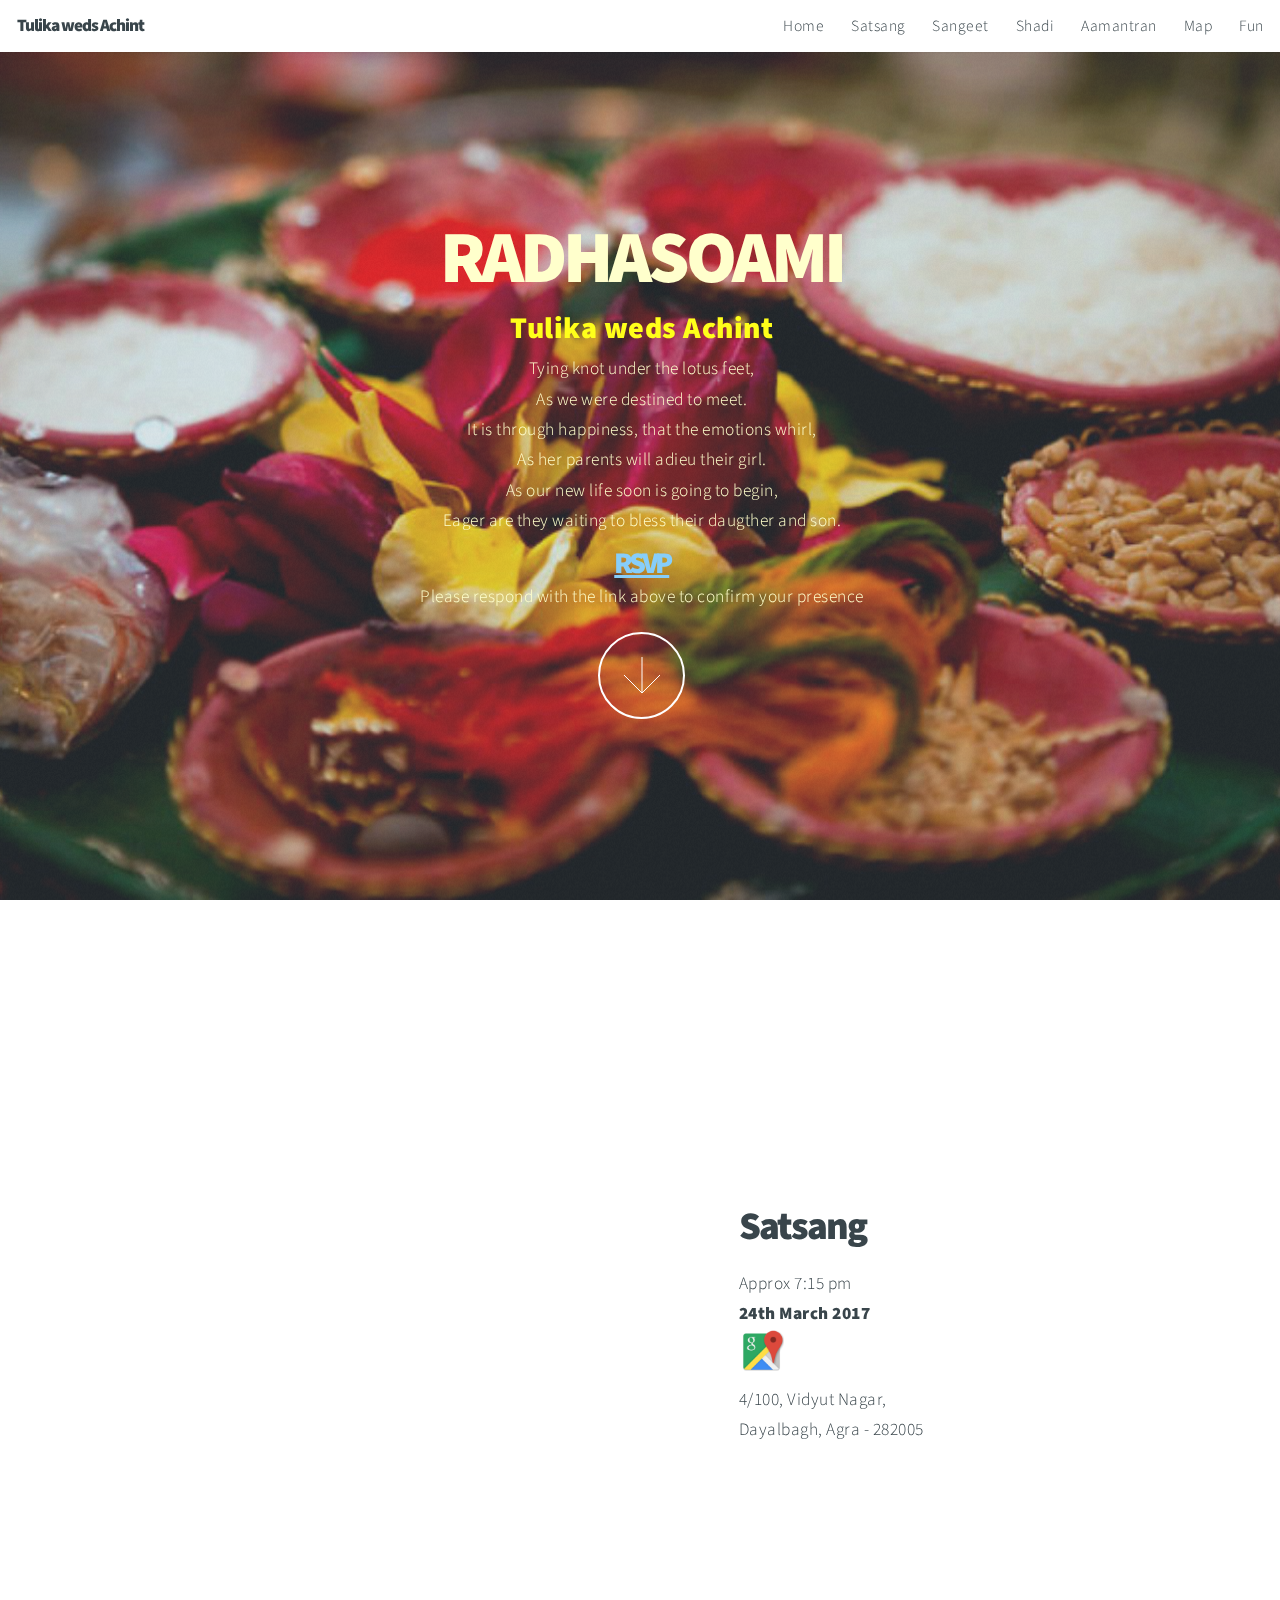
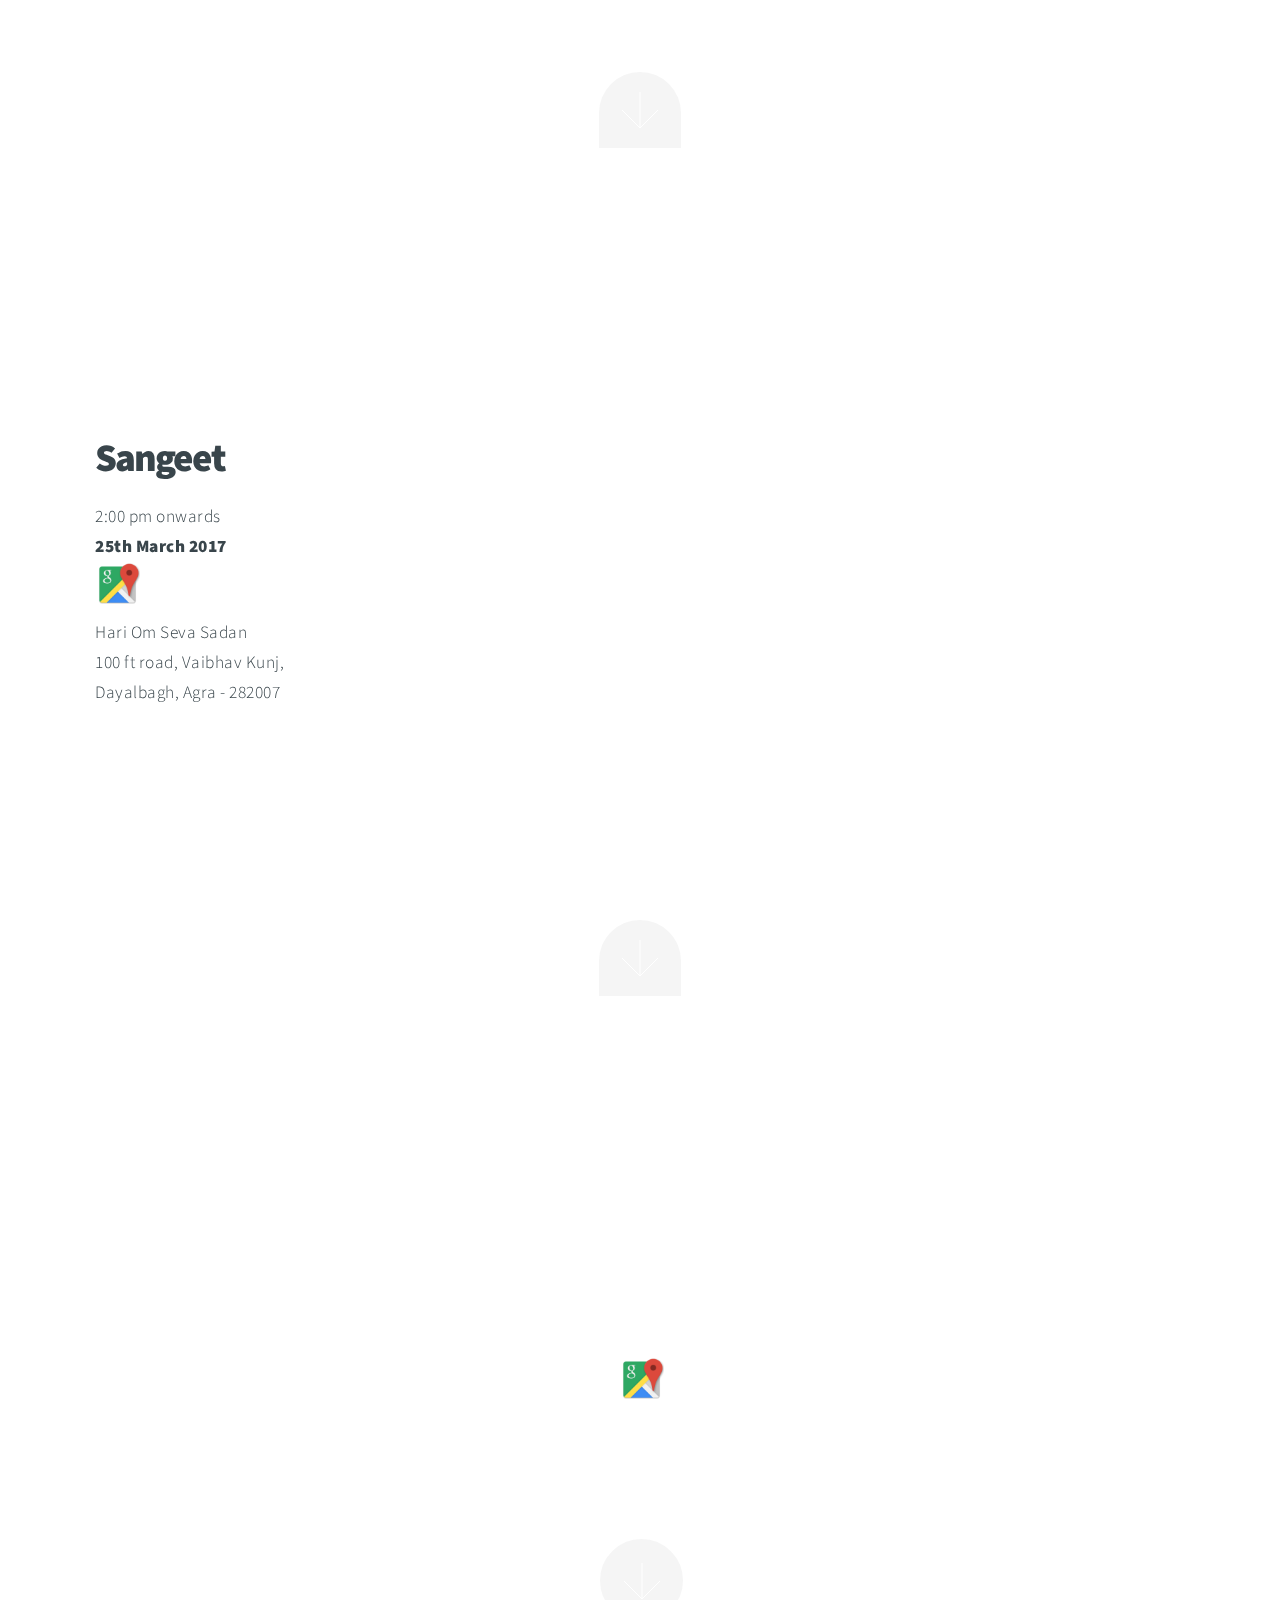
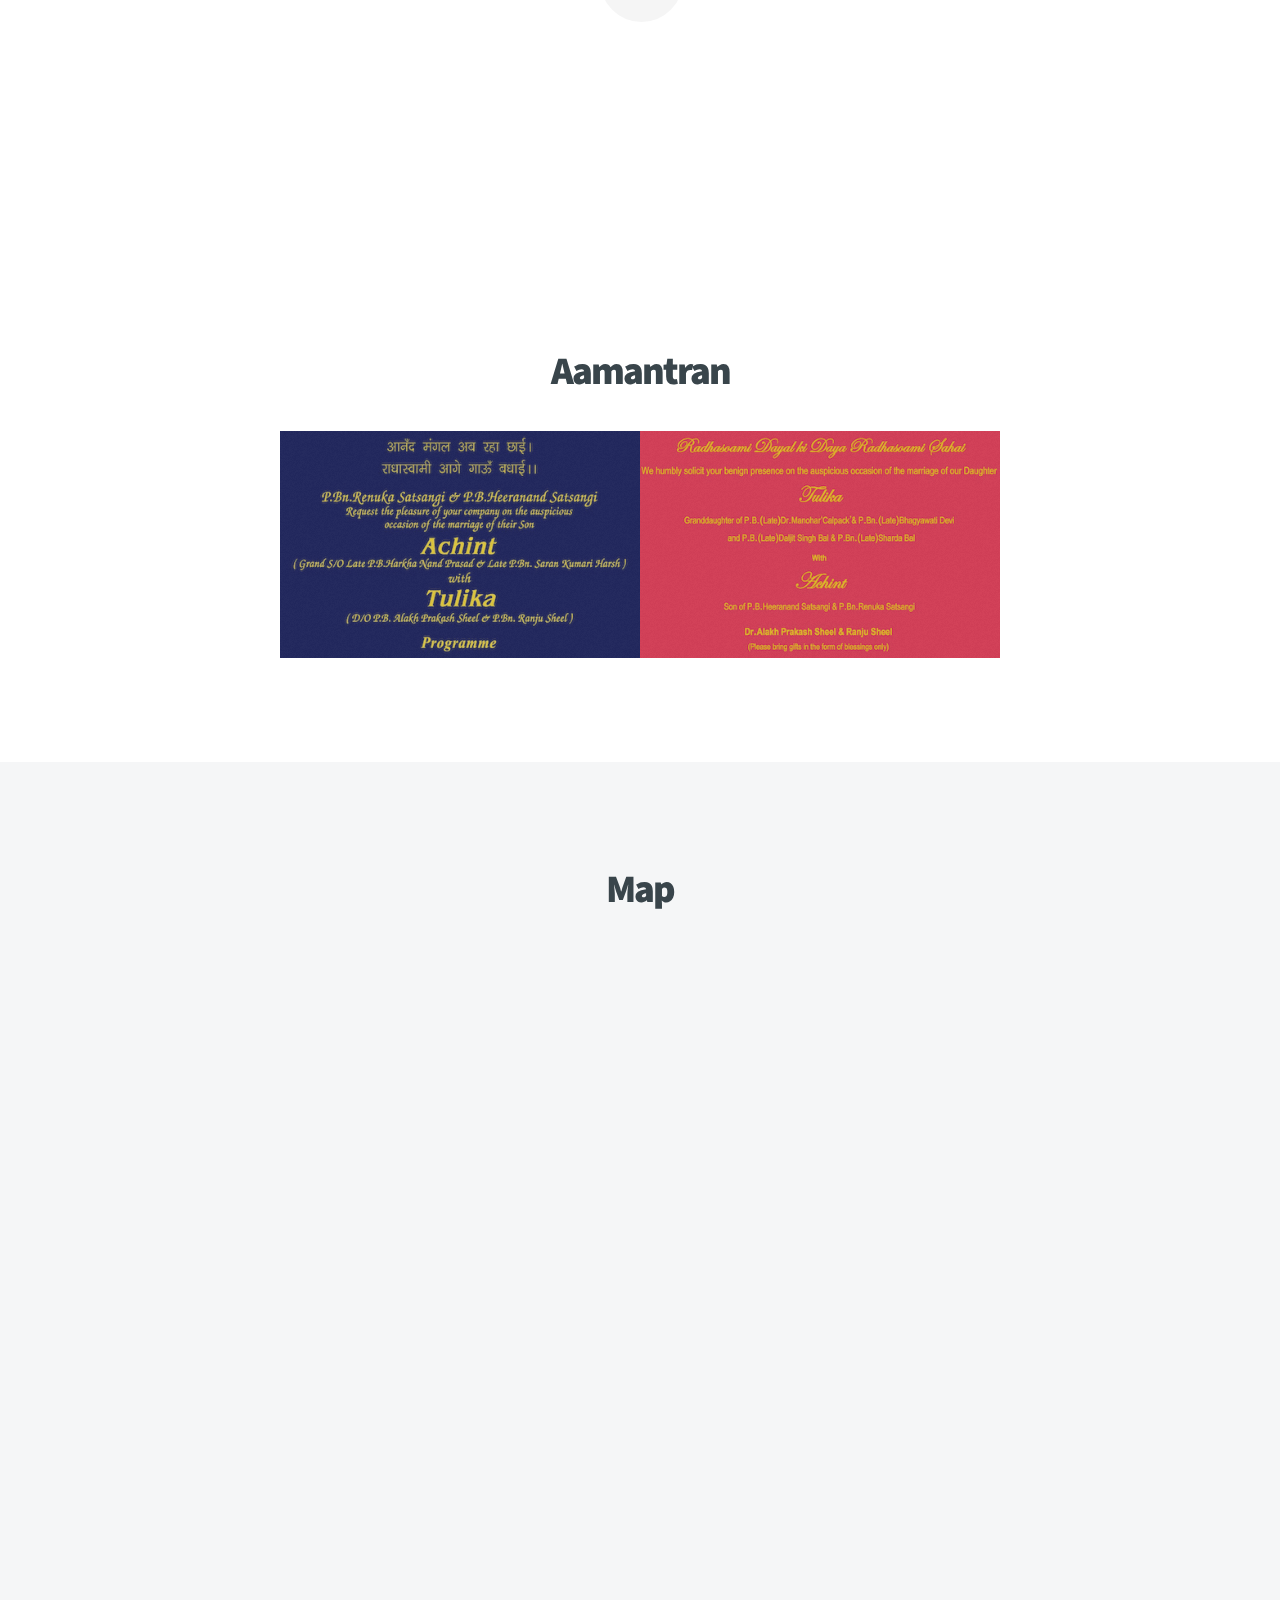
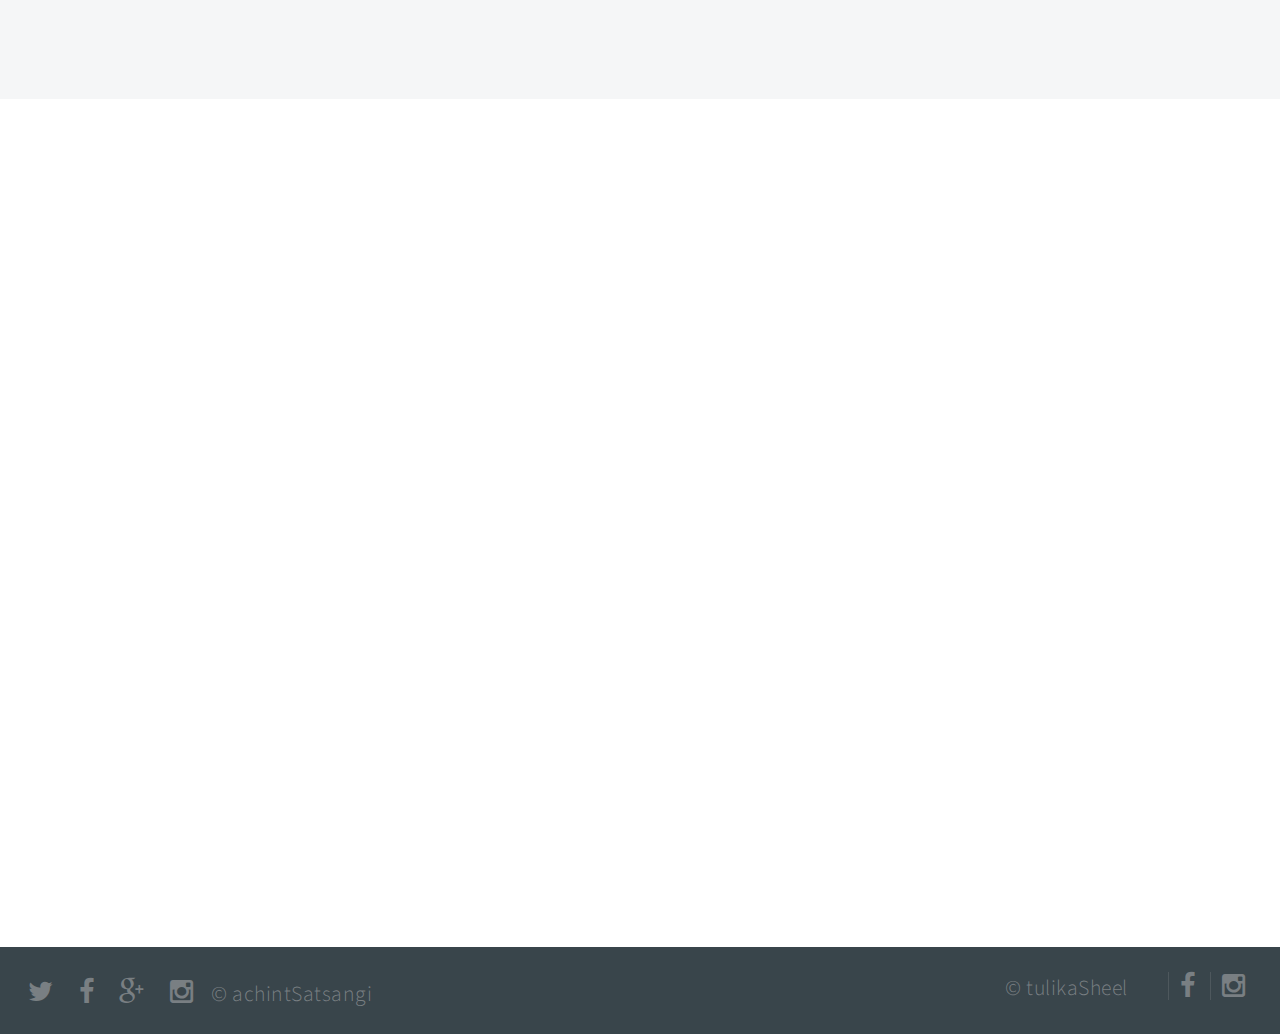
==== commit 76996df5: "Fix image paths" ====
--- a/src/main/webapp/marriage/index.html
+++ b/src/main/webapp/marriage/index.html
@@ -90,7 +90,7 @@
 						Approx 7:15 pm<br>
                         <strong>24th March 2017</strong><br>
 						<a target="_blank" href="https://www.google.co.in/maps/place/27%C2%B013'10.3%22N+78%C2%B000'53.6%22E/@27.2195394,78.0137907,18z/data=!3m1!4b1!4m5!3m4!1s0x0:0x0!8m2!3d27.219537!4d78.014885">
-							<img src="./images/maps.png" alt="View location" style="width: 45px; height: 45px" /></a><br>
+							<img src="../images/maps.png" alt="View location" style="width: 45px; height: 45px" /></a><br>
                         4/100, Vidyut Nagar,<br>
                         Dayalbagh, Agra - 282005<br>
                     </p>
@@ -108,7 +108,7 @@
 						2:00 pm onwards<br>
                         <strong>25th March 2017</strong><br>
 						<a target="_blank" href="https://www.google.co.in/maps/place/Hari+Om+Seva+Sadan/@27.2310279,78.0007339,17z/data=!4m12!1m6!3m5!1s0x397479f97de6b363:0x8b2eff7491666ffa!2sDayalbagh+Educational+Institute!8m2!3d27.2279199!4d78.0137765!3m4!1s0x0:0xb620b391113aa0e8!8m2!3d27.2306909!4d78.0000671">
-							<img src="./images/maps.png" alt="View location" style="width: 45px; height: 45px"/></a><br>
+							<img src="../images/maps.png" alt="View location" style="width: 45px; height: 45px"/></a><br>
                         Hari Om Seva Sadan<br>
                         100 ft road, Vaibhav Kunj,<br>
                         Dayalbagh, Agra - 282007<br>
@@ -126,7 +126,7 @@
 					12:15 pm onwards<br>
                     <strong>26th March 2017<br>
 					<a target="_blank" href="https://www.google.co.in/maps/place/Hari+Om+Seva+Sadan/@27.2310279,78.0007339,17z/data=!4m12!1m6!3m5!1s0x397479f97de6b363:0x8b2eff7491666ffa!2sDayalbagh+Educational+Institute!8m2!3d27.2279199!4d78.0137765!3m4!1s0x0:0xb620b391113aa0e8!8m2!3d27.2306909!4d78.0000671">
-						<img src="./images/maps.png" alt="View location" style="width: 45px; height: 45px"/></a><br>
+						<img src="../images/maps.png" alt="View location" style="width: 45px; height: 45px"/></a><br>
 					Hari Om Seva Sadan<br>
 					100 ft road, Vaibhav Kunj,<br>
 					Dayalbagh, Agra - 282007<br>
@@ -147,8 +147,8 @@
 					<!-- Lightbox Gallery  -->
 						<div class="container 75% gallery">
 							<div class="row 0% images">
-								<div class="6u 12u(mobile)"><a href="images/fulls/02.jpg" class="image fit from-right"><img src="images/thumbs/02.jpg" title="Achint weds Tulika" alt="Achint weds Tulika" /></a></div>
-								<div class="6u 12u(mobile)"><a href="images/fulls/01.jpg" class="image fit from-left"><img src="images/thumbs/01.jpg" title="Tulika weds Achint" alt="Tulika weds Achint" /></a></div>
+								<div class="6u 12u(mobile)"><a href="../images/fulls/02.jpg" class="image fit from-right"><img src="../images/thumbs/02.jpg" title="Achint weds Tulika" alt="Achint weds Tulika" /></a></div>
+								<div class="6u 12u(mobile)"><a href="../images/fulls/01.jpg" class="image fit from-left"><img src="../images/thumbs/01.jpg" title="Tulika weds Achint" alt="Tulika weds Achint" /></a></div>
 							</div>
 						</div>
 
